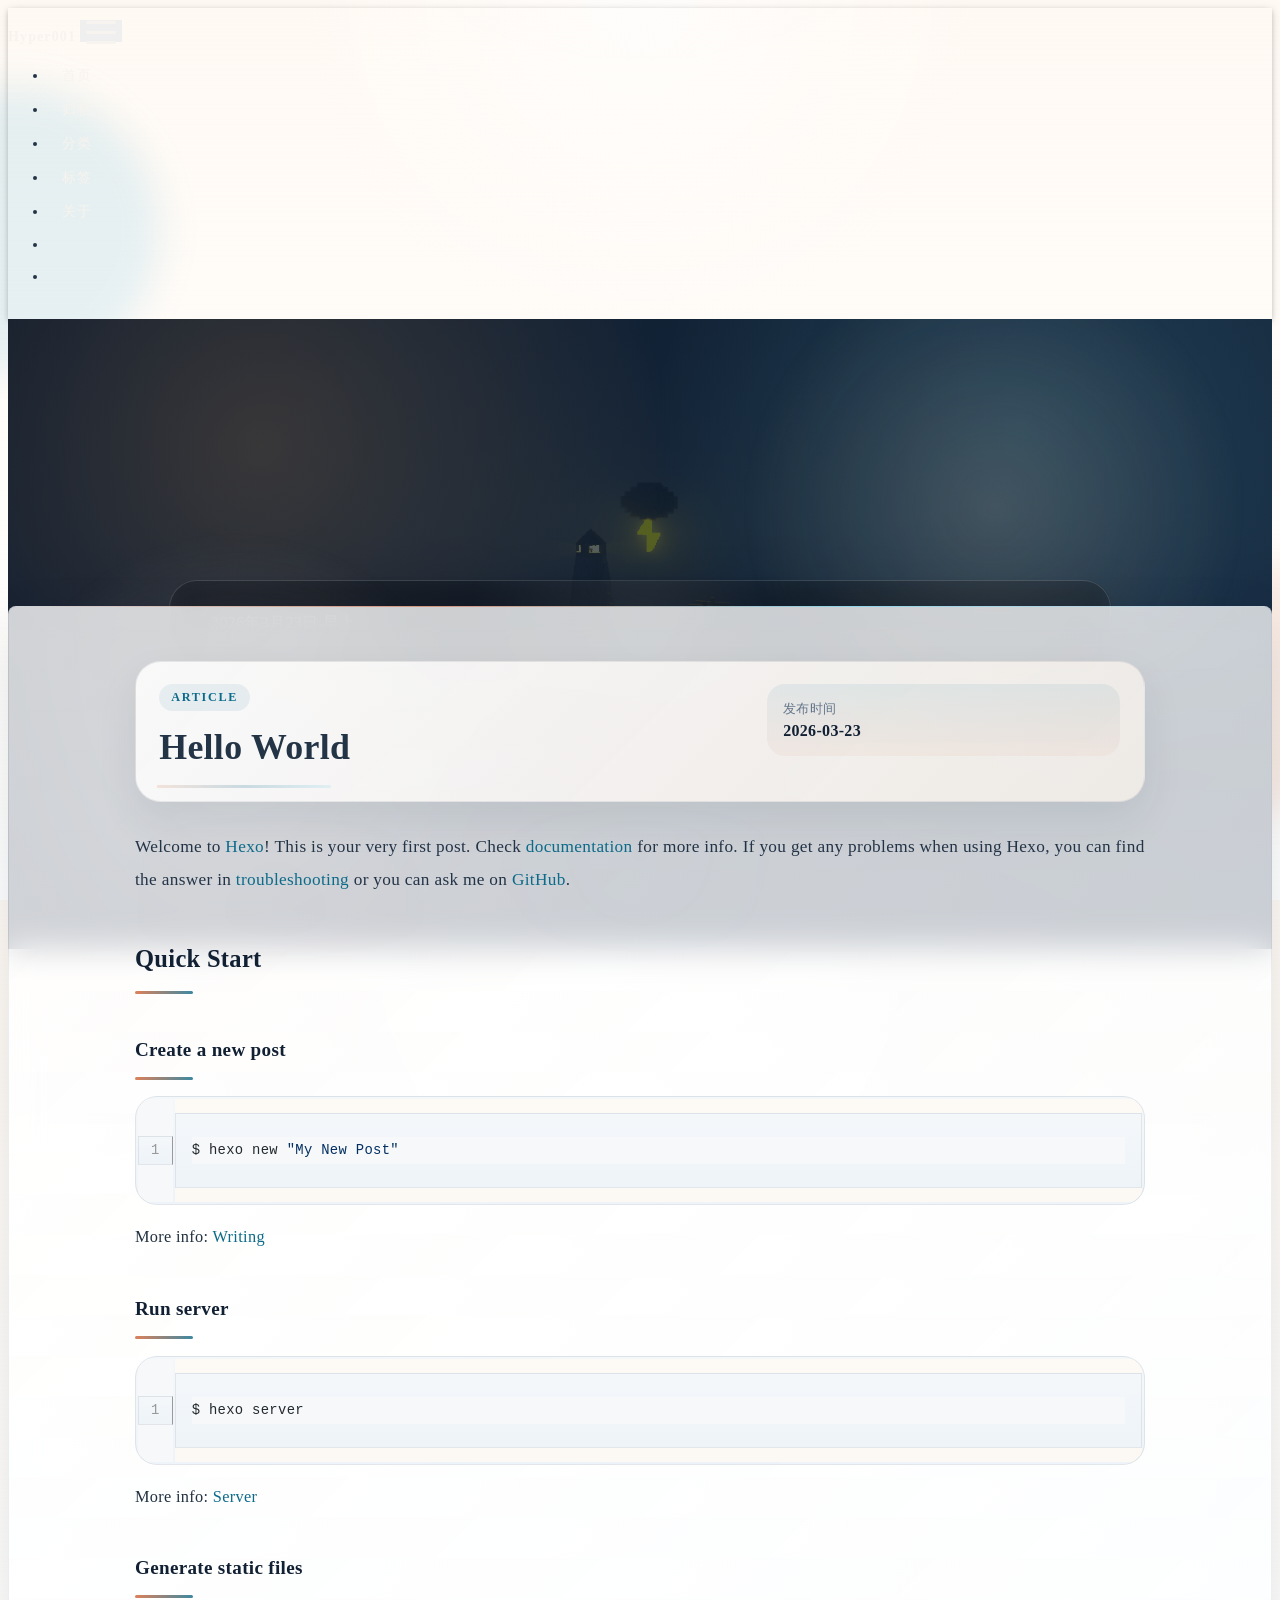
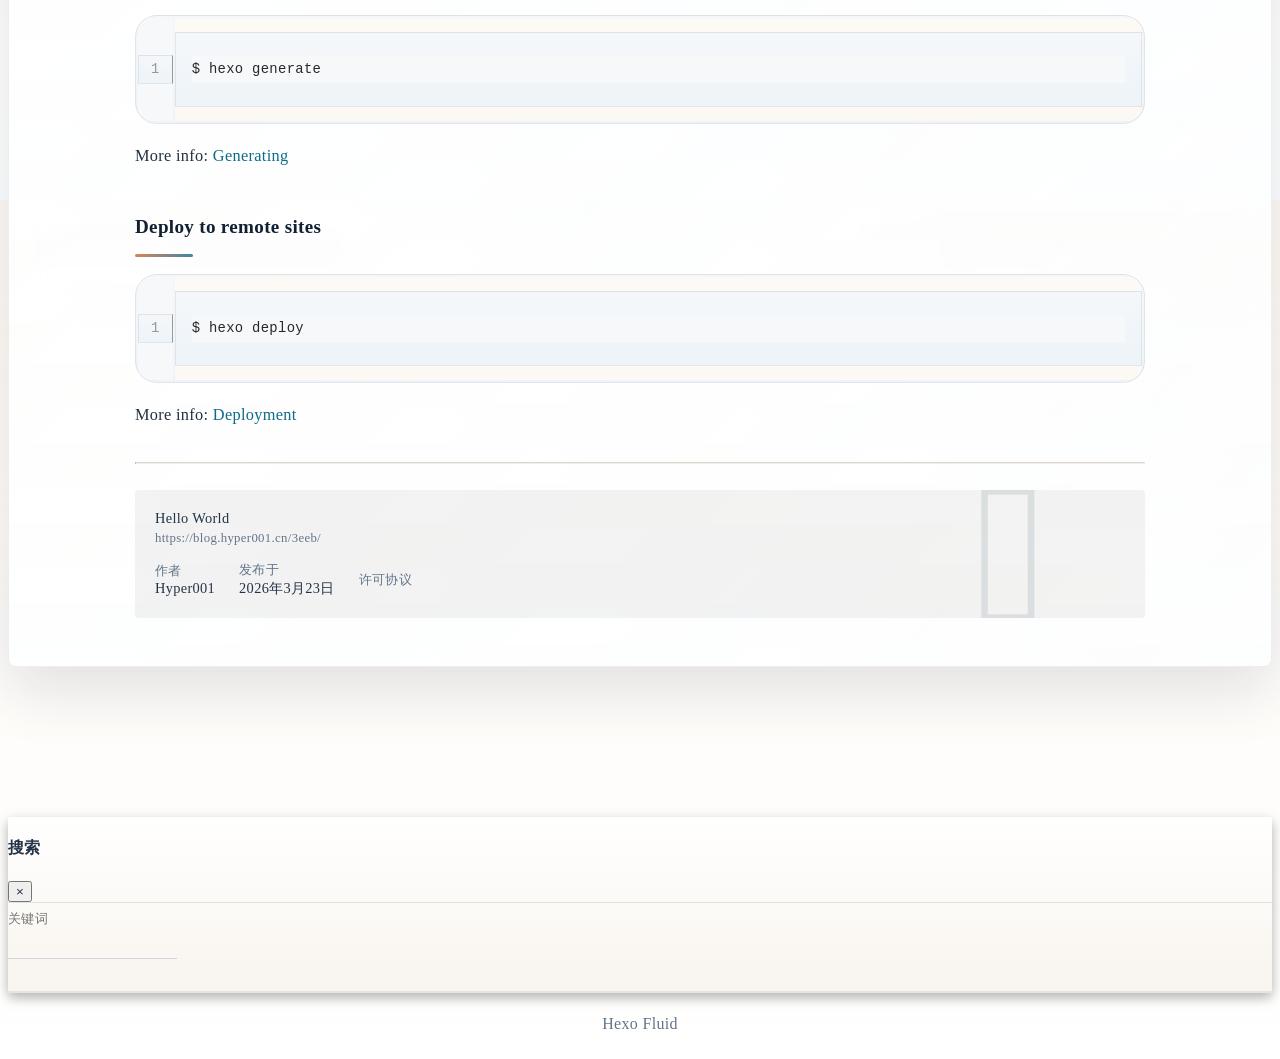
==== 3eeb/index.html @ f802064d "Site updated: 2026-03-24 07:11:58" ====
<!DOCTYPE html>
<html lang="zh-CN" data-default-color-scheme=auto>



<head>
  <meta charset="UTF-8">

  <link rel="apple-touch-icon" sizes="76x76" href="/img/fluid.png">
  <link rel="icon" href="/img/fluid.png">
  

  <meta name="viewport" content="width=device-width, initial-scale=1.0, maximum-scale=5.0, shrink-to-fit=no">
  <meta http-equiv="x-ua-compatible" content="ie=edge">
  
  <meta name="theme-color" content="#15283d">
  <meta name="author" content="Hyper001">
  <meta name="keywords" content="">
  
    <meta name="description" content="Welcome to Hexo! This is your very first post. Check documentation for more info. If you get any problems when using Hexo, you can find the answer in troubleshooting or you can ask me on GitHub. Quick">
<meta property="og:type" content="article">
<meta property="og:title" content="Hello World">
<meta property="og:url" content="https://blog.hyper001.cn/3eeb/index.html">
<meta property="og:site_name" content="Hyper001 Blog">
<meta property="og:description" content="Welcome to Hexo! This is your very first post. Check documentation for more info. If you get any problems when using Hexo, you can find the answer in troubleshooting or you can ask me on GitHub. Quick">
<meta property="og:locale" content="zh_CN">
<meta property="article:published_time" content="2026-03-22T23:47:34.765Z">
<meta property="article:modified_time" content="2026-03-23T23:06:46.215Z">
<meta property="article:author" content="Hyper001">
<meta name="twitter:card" content="summary_large_image">
  
  
  
  <title>Hello World - Hyper001 Blog</title>

  <link  rel="stylesheet" href="https://lib.baomitu.com/twitter-bootstrap/4.6.1/css/bootstrap.min.css" />



  <link  rel="stylesheet" href="https://lib.baomitu.com/github-markdown-css/4.0.0/github-markdown.min.css" />

  <link  rel="stylesheet" href="https://lib.baomitu.com/hint.css/2.7.0/hint.min.css" />

  <link  rel="stylesheet" href="https://lib.baomitu.com/fancybox/3.5.7/jquery.fancybox.min.css" />



<!-- 主题依赖的图标库，不要自行修改 -->
<!-- Do not modify the link that theme dependent icons -->

<link rel="stylesheet" href="//at.alicdn.com/t/c/font_1749284_5i9bdhy70f8.css">



<link rel="stylesheet" href="//at.alicdn.com/t/c/font_1736178_k526ubmyhba.css">


<link  rel="stylesheet" href="/css/main.css" />


  <link id="highlight-css" rel="stylesheet" href="/css/highlight.css" />
  
    <link id="highlight-css-dark" rel="stylesheet" href="/css/highlight-dark.css" />
  



  
<link rel="stylesheet" href="/css/custom.css">



  <script id="fluid-configs">
    var Fluid = window.Fluid || {};
    Fluid.ctx = Object.assign({}, Fluid.ctx)
    var CONFIG = {"hostname":"blog.hyper001.cn","root":"/","version":"1.9.9","typing":{"enable":true,"typeSpeed":42,"cursorChar":"|","loop":false,"scope":[]},"anchorjs":{"enable":true,"element":"h1,h2,h3,h4,h5,h6","placement":"left","visible":"hover","icon":""},"progressbar":{"enable":true,"height_px":3,"color":"#29d","options":{"showSpinner":false,"trickleSpeed":100}},"code_language":{"enable":true,"default":"TEXT"},"copy_btn":true,"image_caption":{"enable":true},"image_zoom":{"enable":true,"img_url_replace":["",""]},"toc":{"enable":true,"expand_all":true,"placement":"right","headingSelector":"h1,h2,h3,h4,h5,h6","collapseDepth":0},"lazyload":{"enable":true,"loading_img":"/img/loading.gif","onlypost":false,"offset_factor":2},"web_analytics":{"enable":false,"follow_dnt":true,"baidu":null,"google":{"measurement_id":null},"tencent":{"sid":null,"cid":null},"leancloud":{"app_id":null,"app_key":null,"server_url":null,"path":"window.location.pathname","ignore_local":false},"openkounter":{"server_url":"https://open-kounter.mintimate.cn","path":"window.location.pathname","ignore_local":false},"umami":{"src":null,"website_id":null,"domains":null,"start_time":"2024-01-01T00:00:00.000Z","token":null,"api_server":null}},"search_path":"/local-search.xml","include_content_in_search":true};

    if (CONFIG.web_analytics.follow_dnt) {
      var dntVal = navigator.doNotTrack || window.doNotTrack || navigator.msDoNotTrack;
      Fluid.ctx.dnt = dntVal && (dntVal.startsWith('1') || dntVal.startsWith('yes') || dntVal.startsWith('on'));
    }
  </script>
  <script  src="/js/utils.js" ></script>
  <script  src="/js/color-schema.js" ></script>
  


  
<meta name="generator" content="Hexo 8.1.1"></head>


<body>
  

  <header>
    

<div class="header-inner" style="height: 70vh;">
  <nav id="navbar" class="navbar fixed-top  navbar-expand-lg navbar-dark scrolling-navbar">
  <div class="container">
    <a class="navbar-brand" href="/">
      <strong>Hyper001</strong>
    </a>

    <button id="navbar-toggler-btn" class="navbar-toggler" type="button" data-toggle="collapse"
            data-target="#navbarSupportedContent"
            aria-controls="navbarSupportedContent" aria-expanded="false" aria-label="Toggle navigation">
      <div class="animated-icon"><span></span><span></span><span></span></div>
    </button>

    <!-- Collapsible content (desktop) -->
    <div class="collapse navbar-collapse" id="navbarSupportedContent">
      <ul class="navbar-nav ml-auto text-center">
        
          
          
          
          
            <li class="nav-item">
              <a class="nav-link" href="/" target="_self">
                <i class="iconfont icon-home-fill"></i>
                <span>首页</span>
              </a>
            </li>
          
        
          
          
          
          
            <li class="nav-item">
              <a class="nav-link" href="/archives/" target="_self">
                <i class="iconfont icon-archive-fill"></i>
                <span>归档</span>
              </a>
            </li>
          
        
          
          
          
          
            <li class="nav-item">
              <a class="nav-link" href="/categories/" target="_self">
                <i class="iconfont icon-category-fill"></i>
                <span>分类</span>
              </a>
            </li>
          
        
          
          
          
          
            <li class="nav-item">
              <a class="nav-link" href="/tags/" target="_self">
                <i class="iconfont icon-tags-fill"></i>
                <span>标签</span>
              </a>
            </li>
          
        
          
          
          
          
            <li class="nav-item">
              <a class="nav-link" href="/about/" target="_self">
                <i class="iconfont icon-user-fill"></i>
                <span>关于</span>
              </a>
            </li>
          
        
        
          <li class="nav-item" id="search-btn">
            <a class="nav-link" target="_self" href="javascript:;" data-toggle="modal" data-target="#modalSearch" aria-label="Search">
              <i class="iconfont icon-search"></i>
            </a>
          </li>
          
        
        
          <li class="nav-item" id="color-toggle-btn">
            <a class="nav-link" target="_self" href="javascript:;" aria-label="Color Toggle">
              <i class="iconfont icon-dark" id="color-toggle-icon"></i>
            </a>
          </li>
        
      </ul>
    </div>
  </div>
</nav>

<!-- Mobile grid menu overlay -->
<div id="mobile-grid-menu" class="d-lg-none">
  <div class="mobile-grid-menu-inner">
    <div class="container">
      <div class="row">
        
          
          
          
          
            <div class="col-4 mobile-grid-cell">
              <a href="/" target="_self">
                <div class="mobile-grid-item">
                  <i class="iconfont icon-home-fill"></i>
                  <span>首页</span>
                </div>
              </a>
            </div>
          
        
          
          
          
          
            <div class="col-4 mobile-grid-cell">
              <a href="/archives/" target="_self">
                <div class="mobile-grid-item">
                  <i class="iconfont icon-archive-fill"></i>
                  <span>归档</span>
                </div>
              </a>
            </div>
          
        
          
          
          
          
            <div class="col-4 mobile-grid-cell">
              <a href="/categories/" target="_self">
                <div class="mobile-grid-item">
                  <i class="iconfont icon-category-fill"></i>
                  <span>分类</span>
                </div>
              </a>
            </div>
          
        
          
          
          
          
            <div class="col-4 mobile-grid-cell">
              <a href="/tags/" target="_self">
                <div class="mobile-grid-item">
                  <i class="iconfont icon-tags-fill"></i>
                  <span>标签</span>
                </div>
              </a>
            </div>
          
        
          
          
          
          
            <div class="col-4 mobile-grid-cell">
              <a href="/about/" target="_self">
                <div class="mobile-grid-item">
                  <i class="iconfont icon-user-fill"></i>
                  <span>关于</span>
                </div>
              </a>
            </div>
          
        
        
          <div class="col-4 mobile-grid-cell" id="mobile-search-btn">
            <a href="javascript:;" data-toggle="modal" data-target="#modalSearch" aria-label="Search">
              <div class="mobile-grid-item">
                <i class="iconfont icon-search"></i>
                <span>搜索</span>
              </div>
            </a>
          </div>
        
        
          <div class="col-4 mobile-grid-cell" id="mobile-color-toggle-btn"
               data-label-light="开灯"
               data-label-dark="关灯">
            <a href="javascript:;" aria-label="Color Toggle">
              <div class="mobile-grid-item">
                <i class="iconfont icon-dark" id="mobile-color-toggle-icon"></i>
                <span id="mobile-color-toggle-label">关灯</span>
              </div>
            </a>
          </div>
        
      </div>
    </div>
  </div>
</div>

  

<div id="banner" class="banner" parallax=true
     style="background: url('/img/default.png') no-repeat center center; background-size: cover;">
  <div class="full-bg-img">
    <div class="mask flex-center" style="background-color: rgba(0, 0, 0, 0.3)">
      <div class="banner-text text-center fade-in-up">
        <div class="h2">
          
            <span id="subtitle" data-typed-text="Hello World"></span>
          
        </div>

        
          
  <div class="mt-3">
    
    
      <span class="post-meta">
        <i class="iconfont icon-date-fill" aria-hidden="true"></i>
        <time datetime="2026-03-23 07:47" pubdate>
          2026年3月23日 早上
        </time>
      </span>
    
  </div>

  <div class="mt-1">
    
      <span class="post-meta mr-2">
        <i class="iconfont icon-chart"></i>
        
          367 字
        
      </span>
    

    
      <span class="post-meta mr-2">
        <i class="iconfont icon-clock-fill"></i>
        
        
        
          4 分钟
        
      </span>
    

    
    
  </div>


        
      </div>

      
    </div>
  </div>
</div>



</div>

  </header>

  <main>
    
      

<div class="container-fluid nopadding-x">
  <div class="row nomargin-x">
    <div class="side-col d-none d-lg-block col-lg-2">
      

    </div>

    <div class="col-lg-8 nopadding-x-md">
      <div class="container nopadding-x-md" id="board-ctn">
        <div id="board">
          <article class="post-content mx-auto">
            <h1 id="seo-header">Hello World</h1>
            
            
            <section class="post-lead-card reveal-item">
              <div class="post-lead-copy">
                <span class="post-lead-kicker">ARTICLE</span>
                <h2 class="post-lead-title">Hello World</h2>
                
              </div>
              <div class="post-lead-meta">
                <div class="post-lead-chip">
                  <span class="post-lead-chip__label">发布时间</span>
                  <strong>2026-03-23</strong>
                </div>
                
                
              </div>
            </section>
            
            
              <div class="markdown-body">
                
                <p>Welcome to <a target="_blank" rel="noopener" href="https://hexo.io/">Hexo</a>! This is your very first post. Check <a target="_blank" rel="noopener" href="https://hexo.io/docs/">documentation</a> for more info. If you get any problems when using Hexo, you can find the answer in <a target="_blank" rel="noopener" href="https://hexo.io/docs/troubleshooting.html">troubleshooting</a> or you can ask me on <a target="_blank" rel="noopener" href="https://github.com/hexojs/hexo/issues">GitHub</a>.</p>
<h2 id="Quick-Start"><a href="#Quick-Start" class="headerlink" title="Quick Start"></a>Quick Start</h2><h3 id="Create-a-new-post"><a href="#Create-a-new-post" class="headerlink" title="Create a new post"></a>Create a new post</h3><figure class="highlight bash"><table><tr><td class="gutter"><pre><span class="line">1</span><br></pre></td><td class="code"><pre><code class="hljs bash">$ hexo new <span class="hljs-string">&quot;My New Post&quot;</span><br></code></pre></td></tr></table></figure>

<p>More info: <a target="_blank" rel="noopener" href="https://hexo.io/docs/writing.html">Writing</a></p>
<h3 id="Run-server"><a href="#Run-server" class="headerlink" title="Run server"></a>Run server</h3><figure class="highlight bash"><table><tr><td class="gutter"><pre><span class="line">1</span><br></pre></td><td class="code"><pre><code class="hljs bash">$ hexo server<br></code></pre></td></tr></table></figure>

<p>More info: <a target="_blank" rel="noopener" href="https://hexo.io/docs/server.html">Server</a></p>
<h3 id="Generate-static-files"><a href="#Generate-static-files" class="headerlink" title="Generate static files"></a>Generate static files</h3><figure class="highlight bash"><table><tr><td class="gutter"><pre><span class="line">1</span><br></pre></td><td class="code"><pre><code class="hljs bash">$ hexo generate<br></code></pre></td></tr></table></figure>

<p>More info: <a target="_blank" rel="noopener" href="https://hexo.io/docs/generating.html">Generating</a></p>
<h3 id="Deploy-to-remote-sites"><a href="#Deploy-to-remote-sites" class="headerlink" title="Deploy to remote sites"></a>Deploy to remote sites</h3><figure class="highlight bash"><table><tr><td class="gutter"><pre><span class="line">1</span><br></pre></td><td class="code"><pre><code class="hljs bash">$ hexo deploy<br></code></pre></td></tr></table></figure>

<p>More info: <a target="_blank" rel="noopener" href="https://hexo.io/docs/one-command-deployment.html">Deployment</a></p>

                
              </div>
            
            <hr/>
            <div>
              <div class="post-metas my-3">
  
  
</div>


              
  

  <div class="license-box my-3">
    <div class="license-title">
      <div>Hello World</div>
      <div>https://blog.hyper001.cn/3eeb/</div>
    </div>
    <div class="license-meta">
      
        <div class="license-meta-item">
          <div>作者</div>
          <div>Hyper001</div>
        </div>
      
      
        <div class="license-meta-item license-meta-date">
          <div>发布于</div>
          <div>2026年3月23日</div>
        </div>
      
      
      
        <div class="license-meta-item">
          <div>许可协议</div>
          <div>
            
              
              
                <a class="print-no-link" target="_blank" href="https://creativecommons.org/licenses/by/4.0/">
                  <span class="hint--top hint--rounded" aria-label="BY - 署名">
                    <i class="iconfont icon-cc-by"></i>
                  </span>
                </a>
              
            
          </div>
        </div>
      
    </div>
    <div class="license-icon iconfont"></div>
  </div>



              
                <div class="post-prevnext my-3">
                  <article class="post-prev col-6">
                    
                    
                  </article>
                  <article class="post-next col-6">
                    
                    
                  </article>
                </div>
              
            </div>

            
          </article>
        </div>
      </div>
    </div>

    <div class="side-col d-none d-lg-block col-lg-2">
      
  <aside class="sidebar" style="margin-left: -1rem">
    <div id="toc">
  <p class="toc-header">
    <i class="iconfont icon-list"></i>
    <span>目录</span>
  </p>
  <div class="toc-body" id="toc-body"></div>
</div>



  </aside>


    </div>
  </div>
</div>





  



  



  



  



  







    

    
      <a id="scroll-top-button" aria-label="TOP" href="#" role="button">
        <i class="iconfont icon-arrowup" aria-hidden="true"></i>
      </a>
    

    
      <div class="modal fade" id="modalSearch" tabindex="-1" role="dialog" aria-labelledby="ModalLabel"
     aria-hidden="true">
  <div class="modal-dialog modal-dialog-scrollable modal-lg" role="document">
    <div class="modal-content">
      <div class="modal-header text-center">
        <h4 class="modal-title w-100 font-weight-bold">搜索</h4>
        <button type="button" id="local-search-close" class="close" data-dismiss="modal" aria-label="Close">
          <span aria-hidden="true">&times;</span>
        </button>
      </div>
      <div class="modal-body mx-3">
        <div class="md-form mb-5">
          <input type="text" id="local-search-input" class="form-control validate">
          <label data-error="x" data-success="v" for="local-search-input">关键词</label>
        </div>
        <div class="list-group" id="local-search-result"></div>
      </div>
    </div>
  </div>
</div>

    

    
  </main>

  <footer>
    <div class="footer-inner">
  
    <div class="footer-content">
       <a href="https://hexo.io" target="_blank" rel="nofollow noopener"><span>Hexo</span></a> <i class="iconfont icon-love"></i> <a href="https://github.com/fluid-dev/hexo-theme-fluid" target="_blank" rel="nofollow noopener"><span>Fluid</span></a> 
    </div>
  
  
  
</div>

  </footer>

  <!-- Scripts -->
  
  <script  src="https://lib.baomitu.com/nprogress/0.2.0/nprogress.min.js" ></script>
  <link  rel="stylesheet" href="https://lib.baomitu.com/nprogress/0.2.0/nprogress.min.css" />

  <script>
    NProgress.configure({"showSpinner":false,"trickleSpeed":100})
    NProgress.start()
    window.addEventListener('load', function() {
      NProgress.done();
    })
  </script>


<script  src="https://lib.baomitu.com/jquery/3.6.4/jquery.min.js" ></script>
<script  src="https://lib.baomitu.com/twitter-bootstrap/4.6.1/js/bootstrap.min.js" ></script>
<script  src="/js/events.js" ></script>
<script  src="/js/plugins.js" ></script>


  <script  src="https://lib.baomitu.com/typed.js/2.0.12/typed.min.js" ></script>
  <script>
    (function (window, document) {
      var typing = Fluid.plugins.typing;
      var subtitle = document.getElementById('subtitle');
      if (!subtitle || !typing) {
        return;
      }
      var text = subtitle.getAttribute('data-typed-text');
      
        typing(text);
      
    })(window, document);
  </script>




  
    <script  src="/js/img-lazyload.js" ></script>
  




  
<script>
  Fluid.utils.createScript('https://lib.baomitu.com/tocbot/4.20.1/tocbot.min.js', function() {
    var toc = jQuery('#toc');
    if (toc.length === 0 || !window.tocbot) { return; }
    var boardCtn = jQuery('#board-ctn');
    var boardTop = boardCtn.offset().top;

    function isExpandAllEnabled() {
      return CONFIG.toc && CONFIG.toc.expand_all === true;
    }
    function expandAllToc() {
      if (!isExpandAllEnabled()) { return; }
      jQuery('#toc-body .tocbot-is-collapsed').removeClass('tocbot-is-collapsed');
    }
    function updateTocToggle($li, $childList) {
      var $toggle = $li.children('.toc-toggle');
      if ($toggle.length === 0) { return; }
      var collapsed = $childList.hasClass('tocbot-is-collapsed');
      $toggle
        .toggleClass('toc-toggle-collapsed', collapsed)
        .toggleClass('toc-toggle-expanded', !collapsed);
    }
    function bindTocToggle() {
      if (!isExpandAllEnabled()) { return; }
      jQuery('#toc-body .toc-list-item').each(function() {
        var $li = jQuery(this);
        var $childList = $li.children('ol');
        if ($childList.length === 0) {
          if ($li.children('.toc-toggle').length === 0) {
            $li.prepend('<span class="toc-toggle toc-toggle-placeholder" aria-hidden="true">›</span>');
          }
          return;
        }

        if ($li.children('.toc-toggle').length === 0) {
          $li.prepend('<span class="toc-toggle toc-toggle-expanded" aria-hidden="true">›</span>');
        }
        updateTocToggle($li, $childList);
      });
      jQuery('#toc-body').off('click.tocToggle').on('click.tocToggle', '.toc-toggle', function(e) {
        e.preventDefault();
        e.stopPropagation();
        var $li = jQuery(this).parent('.toc-list-item');
        var $childList = $li.children('ol');
        if ($childList.length === 0) { return; }
        $childList.toggleClass('tocbot-is-collapsed');
        updateTocToggle($li, $childList);
      });
      if (!window.__tocToggleObserver) {
        window.__tocToggleObserver = new MutationObserver(function(mutations) {
          mutations.forEach(function(mutation) {
            if (mutation.type !== 'attributes' || mutation.attributeName !== 'class') { return; }
            var $list = jQuery(mutation.target);
            var $li = $list.parent('.toc-list-item');
            if ($li.length === 0) { return; }
            updateTocToggle($li, $list);
          });
        });
        jQuery('#toc-body ol').each(function() {
          window.__tocToggleObserver.observe(this, { attributes: true });
        });
      }
    }
    var tocConfig = Object.assign({
      tocSelector     : '#toc-body',
      contentSelector : '.markdown-body',
      linkClass       : 'tocbot-link',
      activeLinkClass : 'tocbot-active-link',
      listClass       : 'tocbot-list',
      isCollapsedClass: 'tocbot-is-collapsed',
      collapsibleClass: 'tocbot-is-collapsible',
      scrollSmooth    : true,
      includeTitleTags: true,
      headingsOffset  : -boardTop,
    }, CONFIG.toc);
    if (isExpandAllEnabled()) {
      tocConfig.collapseDepth = 6;
    }
    window.tocbot.init(tocConfig);
    if (toc.find('.toc-list-item').length > 0) {
      toc.css('visibility', 'visible');
    }
    expandAllToc();
    bindTocToggle();

    Fluid.events.registerRefreshCallback(function() {
      if ('tocbot' in window) {
        tocbot.refresh();
        var toc = jQuery('#toc');
        if (toc.length === 0 || !tocbot) {
          return;
        }
        if (toc.find('.toc-list-item').length > 0) {
          toc.css('visibility', 'visible');
        }
        expandAllToc();
        bindTocToggle();
      }
    });
  });
</script>


  <script src=https://lib.baomitu.com/clipboard.js/2.0.11/clipboard.min.js></script>

  <script>Fluid.plugins.codeWidget();</script>


  
<script>
  Fluid.utils.createScript('https://lib.baomitu.com/anchor-js/5.0.0/anchor.min.js', function() {
    window.anchors.options = {
      placement: CONFIG.anchorjs.placement,
      visible  : CONFIG.anchorjs.visible
    };
    if (CONFIG.anchorjs.icon) {
      window.anchors.options.icon = CONFIG.anchorjs.icon;
    }
    var el = (CONFIG.anchorjs.element || 'h1,h2,h3,h4,h5,h6').split(',');
    var res = [];
    for (var item of el) {
      res.push('.markdown-body > ' + item.trim());
    }
    if (CONFIG.anchorjs.placement === 'left') {
      window.anchors.options.class = 'anchorjs-link-left';
    }
    window.anchors.add(res.join(', '));

    Fluid.events.registerRefreshCallback(function() {
      if ('anchors' in window) {
        anchors.removeAll();
        var el = (CONFIG.anchorjs.element || 'h1,h2,h3,h4,h5,h6').split(',');
        var res = [];
        for (var item of el) {
          res.push('.markdown-body > ' + item.trim());
        }
        if (CONFIG.anchorjs.placement === 'left') {
          anchors.options.class = 'anchorjs-link-left';
        }
        anchors.add(res.join(', '));
      }
    });
  });
</script>


  
<script>
  Fluid.utils.createScript('https://lib.baomitu.com/fancybox/3.5.7/jquery.fancybox.min.js', function() {
    Fluid.plugins.fancyBox();
  });
</script>


  <script>Fluid.plugins.imageCaption();</script>

  <script  src="/js/local-search.js" ></script>




  
<script src="/js/custom.js"></script>



<!-- 主题的启动项，将它保持在最底部 -->
<!-- the boot of the theme, keep it at the bottom -->
<script  src="/js/boot.js" ></script>


  

  <noscript>
    <div class="noscript-warning">博客在允许 JavaScript 运行的环境下浏览效果更佳</div>
  </noscript>
</body>
</html>
---- css/main.css ----
.anchorjs-link {
  text-decoration: none !important;
  transition: opacity 0.2s ease-in-out;
}
.markdown-body h1:hover > .anchorjs-link,
h2:hover > .anchorjs-link,
h3:hover > .anchorjs-link,
h4:hover > .anchorjs-link,
h5:hover > .anchorjs-link,
h6:hover > .anchorjs-link {
  opacity: 1;
}
.banner {
  height: 100%;
  position: relative;
  overflow: hidden;
  cursor: default;
}
.banner .mask {
  position: absolute;
  width: 100%;
  height: 100%;
  background-color: rgba(0,0,0,0.3);
}
.banner[parallax="true"] {
  will-change: transform;
  -webkit-transform-style: preserve-3d;
  -webkit-backface-visibility: hidden;
  transition: transform 0.05s ease-out;
}
@media (max-width: 100vh) {
  .header-inner {
    max-height: 100vw;
  }
  #board {
    margin-top: -1rem !important;
  }
}
@media (max-width: 79.99vh) {
  .scroll-down-bar {
    display: none;
  }
}
#board {
  position: relative;
  margin-top: -2rem;
  padding: 3rem 0;
  background-color: var(--board-bg-color);
  transition: background-color 0.2s ease-in-out;
  border-radius: 0.5rem;
  z-index: 3;
  -webkit-box-shadow: 0 12px 15px 0 rgba(0,0,0,0.24), 0 17px 50px 0 rgba(0,0,0,0.19);
  box-shadow: 0 12px 15px 0 rgba(0,0,0,0.24), 0 17px 50px 0 rgba(0,0,0,0.19);
}
.code-widget {
  display: inline-block;
  background-color: transparent;
  font-size: 0.75rem;
  line-height: 1;
  font-weight: bold;
  padding: 0.3rem 0.1rem 0.1rem 0.1rem;
  position: absolute;
  right: 0.45rem;
  top: 0.15rem;
  z-index: 1;
}
.code-widget-light {
  color: #999;
}
.code-widget-dark {
  color: #bababa;
}
.copy-btn {
  cursor: pointer;
  user-select: none;
  -webkit-appearance: none;
  outline: none;
}
.copy-btn > i {
  font-size: 0.75rem !important;
  font-weight: 400;
  margin-right: 0.15rem;
  opacity: 0;
  transition: opacity 0.2s ease-in-out;
}
.markdown-body pre:hover > .copy-btn > i {
  opacity: 0.9;
}
.markdown-body pre:hover > .copy-btn,
.markdown-body pre:not(:hover) > .copy-btn {
  outline: none;
}
.license-box {
  background-color: rgba(27,31,35,0.05);
  transition: background-color 0.2s ease-in-out;
  border-radius: 4px;
  font-size: 0.9rem;
  overflow: hidden;
  padding: 1.25rem;
  position: relative;
  z-index: 1;
}
.license-box .license-icon {
  position: absolute;
  top: 50%;
  left: 100%;
}
.license-box .license-icon::after {
  content: "\e8e4";
  font-size: 12.5rem;
  line-height: 1;
  opacity: 0.1;
  position: relative;
  left: -0.85em;
  bottom: 0.5em;
  z-index: -1;
}
.license-box .license-title {
  margin-bottom: 1rem;
}
.license-box .license-title div:nth-child(1) {
  line-height: 1.2;
  margin-bottom: 0.25rem;
}
.license-box .license-title div:nth-child(2) {
  color: var(--sec-text-color);
  font-size: 0.8rem;
}
.license-box .license-meta {
  align-items: center;
  display: flex;
  flex-wrap: wrap;
  justify-content: flex-start;
}
.license-box .license-meta .license-meta-item {
  align-items: center;
  justify-content: center;
  margin-right: 1.5rem;
}
.license-box .license-meta .license-meta-item div:nth-child(1) {
  color: var(--sec-text-color);
  font-size: 0.8rem;
  font-weight: normal;
}
.license-box .license-meta .license-meta-item i.iconfont {
  font-size: 1rem;
}
@media (max-width: 575px) and (min-width: 425px) {
  .license-box .license-meta .license-meta-item {
    display: flex;
    justify-content: flex-start;
    flex-wrap: wrap;
    font-size: 0.8rem;
    flex: 0 0 50%;
    max-width: 50%;
    margin-right: 0;
  }
  .license-box .license-meta .license-meta-item div:nth-child(1) {
    margin-right: 0.5rem;
  }
  .license-box .license-meta .license-meta-date {
    order: -1;
  }
}
@media (max-width: 424px) {
  .license-box::after {
    top: -65px;
  }
  .license-box .license-meta {
    flex-direction: column;
    align-items: flex-start;
  }
  .license-box .license-meta .license-meta-item {
    display: flex;
    flex-wrap: wrap;
    font-size: 0.8rem;
  }
  .license-box .license-meta .license-meta-item div:nth-child(1) {
    margin-right: 0.5rem;
  }
}
.footer-inner {
  padding: 3rem 0 1rem 0;
  text-align: center;
}
.footer-inner > div:not(:first-child) {
  margin: 0.25rem 0;
  font-size: 0.85rem;
}
.footer-inner .statistics {
  display: flex;
  flex-direction: row;
  justify-content: center;
}
.footer-inner .statistics > span {
  flex: 1;
  margin: 0 0.25rem;
}
.footer-inner .statistics > *:nth-last-child(2):first-child {
  text-align: right;
}
.footer-inner .statistics > *:nth-last-child(2):first-child ~ * {
  text-align: left;
}
.footer-inner .beian {
  display: flex;
  flex-direction: row;
  justify-content: center;
}
.footer-inner .beian > * {
  margin: 0 0.25rem;
}
.footer-inner .beian-police {
  position: relative;
  overflow: hidden;
  display: inline-flex;
  align-items: center;
  justify-content: left;
}
.footer-inner .beian-police img {
  margin-right: 3px;
  width: 1rem;
  height: 1rem;
  margin-bottom: 0.1rem;
}
@media (max-width: 424px) {
  .footer-inner .statistics {
    flex-direction: column;
  }
  .footer-inner .statistics > *:nth-last-child(2):first-child {
    text-align: center;
  }
  .footer-inner .statistics > *:nth-last-child(2):first-child ~ * {
    text-align: center;
  }
  .footer-inner .beian {
    flex-direction: column;
  }
  .footer-inner .beian .beian-police {
    justify-content: center;
  }
  .footer-inner .beian > *:nth-last-child(2):first-child {
    text-align: center;
  }
  .footer-inner .beian > *:nth-last-child(2):first-child ~ * {
    text-align: center;
  }
}
sup > a::before,
.footnote-text::before {
  display: block;
  content: "";
  margin-top: -5rem;
  height: 5rem;
  width: 1px;
  visibility: hidden;
}
sup > a::before,
.footnote-text::before {
  display: inline-block;
}
.footnote-item::before {
  display: block;
  content: "";
  margin-top: -5rem;
  height: 5rem;
  width: 1px;
  visibility: hidden;
}
.footnote-list ol {
  list-style-type: none;
  counter-reset: sectioncounter;
  padding-left: 0.5rem;
  font-size: 0.95rem;
}
.footnote-list ol li:before {
  font-family: "Helvetica Neue", monospace, "Monaco";
  content: "[" counter(sectioncounter) "]";
  counter-increment: sectioncounter;
}
.footnote-list ol li+li {
  margin-top: 0.5rem;
}
.footnote-text {
  padding-left: 0.5em;
}
.navbar {
  background-color: transparent;
  font-size: 0.875rem;
  box-shadow: 0 2px 5px 0 rgba(0,0,0,0.16), 0 2px 10px 0 rgba(0,0,0,0.12);
  -webkit-box-shadow: 0 2px 5px 0 rgba(0,0,0,0.16), 0 2px 10px 0 rgba(0,0,0,0.12);
}
.navbar .navbar-brand {
  color: var(--navbar-text-color);
}
.navbar .navbar-toggler .animated-icon span {
  background-color: var(--navbar-text-color);
}
.navbar .nav-item .nav-link {
  display: block;
  color: var(--navbar-text-color);
  transition: color 0.2s ease-in-out, background-color 0.2s ease-in-out;
}
.navbar .nav-item .nav-link:hover {
  color: var(--link-hover-color);
}
.navbar .nav-item .nav-link:focus {
  color: var(--navbar-text-color);
}
.navbar .nav-item .nav-link i {
  font-size: 0.875rem;
  line-height: inherit;
}
.navbar .nav-item .nav-link i:only-child {
  margin: 0 0.2rem;
}
.navbar .navbar-toggler {
  border-width: 0;
  outline: 0;
}
.navbar.scrolling-navbar {
  will-change: background, padding;
  -webkit-transition: background 0.5s ease-in-out, padding 0.5s ease-in-out;
  transition: background 0.5s ease-in-out, padding 0.5s ease-in-out;
}
@media (min-width: 600px) {
  .navbar.scrolling-navbar {
    padding-top: 12px;
    padding-bottom: 12px;
  }
  .navbar.scrolling-navbar .navbar-nav > li {
    -webkit-transition-duration: 1s;
    transition-duration: 1s;
  }
}
.navbar.scrolling-navbar.top-nav-collapse {
  padding-top: 5px;
  padding-bottom: 5px;
}
.navbar .dropdown-menu {
  font-size: 0.875rem;
  color: var(--navbar-text-color);
  background-color: rgba(0,0,0,0.3);
  border: none;
  min-width: 8rem;
  -webkit-transition: background 0.5s ease-in-out, padding 0.5s ease-in-out;
  transition: background 0.5s ease-in-out, padding 0.5s ease-in-out;
}
@media (max-width: 991.98px) {
  .navbar .dropdown-menu {
    text-align: center;
  }
}
.navbar .dropdown-item {
  color: var(--navbar-text-color);
}
.navbar .dropdown-item:hover,
.navbar .dropdown-item:focus {
  color: var(--link-hover-color);
  background-color: rgba(0,0,0,0.1);
}
@media (min-width: 992px) {
  .navbar .dropdown:hover > .dropdown-menu {
    display: block;
  }
  .navbar .dropdown > .dropdown-toggle:active {
    pointer-events: none;
  }
  .navbar .dropdown-menu {
    top: 95%;
  }
}
.navbar .animated-icon {
  width: 30px;
  height: 20px;
  position: relative;
  margin: 0;
  -webkit-transform: rotate(0deg);
  -moz-transform: rotate(0deg);
  -o-transform: rotate(0deg);
  transform: rotate(0deg);
  -webkit-transition: 0.5s ease-in-out;
  -moz-transition: 0.5s ease-in-out;
  -o-transition: 0.5s ease-in-out;
  transition: 0.5s ease-in-out;
  cursor: pointer;
}
.navbar .animated-icon span {
  display: block;
  position: absolute;
  height: 3px;
  width: 100%;
  border-radius: 9px;
  opacity: 1;
  left: 0;
  -webkit-transform: rotate(0deg);
  -moz-transform: rotate(0deg);
  -o-transform: rotate(0deg);
  transform: rotate(0deg);
  -webkit-transition: 0.25s ease-in-out;
  -moz-transition: 0.25s ease-in-out;
  -o-transition: 0.25s ease-in-out;
  transition: 0.25s ease-in-out;
  background: #fff;
}
.navbar .animated-icon span:nth-child(1) {
  top: 0;
}
.navbar .animated-icon span:nth-child(2) {
  top: 10px;
}
.navbar .animated-icon span:nth-child(3) {
  top: 20px;
}
.navbar .animated-icon.open span:nth-child(1) {
  top: 11px;
  -webkit-transform: rotate(135deg);
  -moz-transform: rotate(135deg);
  -o-transform: rotate(135deg);
  transform: rotate(135deg);
}
.navbar .animated-icon.open span:nth-child(2) {
  opacity: 0;
  left: -60px;
}
.navbar .animated-icon.open span:nth-child(3) {
  top: 11px;
  -webkit-transform: rotate(-135deg);
  -moz-transform: rotate(-135deg);
  -o-transform: rotate(-135deg);
  transform: rotate(-135deg);
}
@supports (-webkit-backdrop-filter: blur(14px)) or (backdrop-filter: blur(14px)) {
  .navbar .dropdown-collapse,
  .top-nav-collapse,
  .navbar-col-show {
    background: rgba(21,40,61,0.68);
    -webkit-backdrop-filter: blur(14px);
    backdrop-filter: blur(14px);
  }
}
@supports not ((-webkit-backdrop-filter: blur(14px)) or (backdrop-filter: blur(14px))) {
  .navbar .dropdown-collapse,
  .top-nav-collapse,
  .navbar-col-show {
    background: #15283d;
  }
}
@media (max-width: 767px) {
  .navbar {
    font-size: 1rem;
    line-height: 2.5rem;
  }
}
.banner-text {
  color: var(--subtitle-color);
  max-width: calc(960px - 6rem);
  width: 80%;
  overflow-wrap: break-word;
}
.banner-text .typed-cursor {
  margin: 0 0.2rem;
}
@media (max-width: 767px) {
  #subtitle,
  .typed-cursor {
    font-size: 1.5rem;
  }
}
@media (max-width: 575px) {
  .banner-text {
    font-size: 0.9rem;
  }
  #subtitle,
  .typed-cursor {
    font-size: 1.35rem;
  }
}
#mobile-grid-menu {
  display: block;
  position: fixed;
  top: 0;
  left: 0;
  right: 0;
  bottom: 0;
  z-index: 1029;
  overflow-y: auto;
  -webkit-overflow-scrolling: touch;
  pointer-events: none;
  opacity: 0;
  transform: translateY(-12px);
  transition: opacity 0.18s ease, transform 0.18s ease;
  will-change: opacity, transform;
/* 若浏览器支持 backdrop-filter，则启用毛玻璃 */
/* 若浏览器器不支持，则使用透明 */
}
@supports (-webkit-backdrop-filter: blur(14px)) or (backdrop-filter: blur(14px)) {
  #mobile-grid-menu {
    background: rgba(21,40,61,0.68);
    -webkit-backdrop-filter: blur(14px);
    backdrop-filter: blur(14px);
  }
}
@supports not ((-webkit-backdrop-filter: blur(14px)) or (backdrop-filter: blur(14px))) {
  #mobile-grid-menu {
    background: #15283d;
  }
}
#mobile-grid-menu.show {
  pointer-events: auto;
  opacity: 1;
  transform: translateY(0);
}
#mobile-grid-menu.show .mobile-grid-cell,
#mobile-grid-menu.show .mobile-grid-group-header {
  animation: mobile-grid-cell-in 0.18s ease both;
}
#mobile-grid-menu .mobile-grid-menu-inner {
  padding-top: 70px;
  padding-bottom: 2rem;
}
#mobile-grid-menu .mobile-grid-group-header {
  color: var(--navbar-text-color);
  font-size: 0.8rem;
  opacity: 0.6;
  text-transform: uppercase;
  letter-spacing: 0.05em;
  padding: 1rem 15px 0.4rem;
  border-top: 1px solid rgba(255,255,255,0.1);
  margin-top: 0.5rem;
}
#mobile-grid-menu .mobile-grid-group-header:first-child {
  border-top: none;
  margin-top: 0;
}
#mobile-grid-menu .mobile-grid-group-header i {
  margin-right: 0.3rem;
  font-size: 0.8rem;
}
#mobile-grid-menu .mobile-grid-cell {
  padding: 0.5rem;
}
#mobile-grid-menu .mobile-grid-item {
  display: flex;
  flex-direction: column;
  align-items: center;
  justify-content: center;
  padding: 1rem 0.5rem;
  border-radius: 12px;
  background-color: rgba(255,255,255,0.08);
  transition: background-color 0.2s ease-in-out, transform 0.15s ease-in-out;
  cursor: pointer;
  min-height: 80px;
}
#mobile-grid-menu .mobile-grid-item:hover,
#mobile-grid-menu .mobile-grid-item:active {
  background-color: rgba(255,255,255,0.18);
  transform: scale(0.96);
}
#mobile-grid-menu .mobile-grid-item i {
  font-size: 1.6rem;
  color: var(--navbar-text-color);
  margin-bottom: 0.4rem;
  line-height: 1;
}
#mobile-grid-menu .mobile-grid-item span {
  font-size: 0.78rem;
  color: var(--navbar-text-color);
  text-align: center;
  line-height: 1.2;
  word-break: break-word;
}
#mobile-grid-menu a {
  text-decoration: none;
  color: var(--navbar-text-color);
}
#mobile-grid-menu a:hover {
  color: var(--navbar-text-color);
}
@media (max-width: 991.98px) {
  #navbarSupportedContent {
    display: none !important;
  }
}
.modal-dialog .modal-content {
  background-color: var(--board-bg-color);
  border: 0;
  border-radius: 0.125rem;
  -webkit-box-shadow: 0 5px 11px 0 rgba(0,0,0,0.18), 0 4px 15px 0 rgba(0,0,0,0.15);
  box-shadow: 0 5px 11px 0 rgba(0,0,0,0.18), 0 4px 15px 0 rgba(0,0,0,0.15);
}
.modal-dialog .modal-content .modal-header {
  border-bottom-color: var(--line-color);
  transition: border-bottom-color 0.2s ease-in-out;
}
.close {
  color: var(--text-color);
}
.close:hover {
  color: var(--link-hover-color);
}
.close:focus {
  outline: 0;
}
.modal-dialog .modal-content .modal-header {
  border-top-left-radius: 0.125rem;
  border-top-right-radius: 0.125rem;
  border-bottom: 1px solid #dee2e6;
}
.md-form {
  position: relative;
  margin-top: 1.5rem;
  margin-bottom: 1.5rem;
}
.md-form input[type] {
  -webkit-box-sizing: content-box;
  box-sizing: content-box;
  background-color: transparent;
  border: none;
  border-bottom: 1px solid #ced4da;
  border-radius: 0;
  outline: none;
  -webkit-box-shadow: none;
  box-shadow: none;
  transition: border-color 0.15s ease-in-out, box-shadow 0.15s ease-in-out, -webkit-box-shadow 0.15s ease-in-out;
}
.md-form input[type]:focus:not([readonly]) {
  border-bottom: 1px solid #4285f4;
  -webkit-box-shadow: 0 1px 0 0 #4285f4;
  box-shadow: 0 1px 0 0 #4285f4;
}
.md-form input[type]:focus:not([readonly]) + label {
  color: #4285f4;
}
.md-form input[type].valid,
.md-form input[type]:focus.valid {
  border-bottom: 1px solid #00c851;
  -webkit-box-shadow: 0 1px 0 0 #00c851;
  box-shadow: 0 1px 0 0 #00c851;
}
.md-form input[type].valid + label,
.md-form input[type]:focus.valid + label {
  color: #00c851;
}
.md-form input[type].invalid,
.md-form input[type]:focus.invalid {
  border-bottom: 1px solid #f44336;
  -webkit-box-shadow: 0 1px 0 0 #f44336;
  box-shadow: 0 1px 0 0 #f44336;
}
.md-form input[type].invalid + label,
.md-form input[type]:focus.invalid + label {
  color: #f44336;
}
.md-form input[type].validate {
  margin-bottom: 2.5rem;
}
.md-form input[type].form-control {
  height: auto;
  padding: 0.6rem 0 0.4rem 0;
  margin: 0 0 0.5rem 0;
  color: var(--text-color);
  background-color: transparent;
  border-radius: 0;
}
.md-form label {
  font-size: 0.8rem;
  position: absolute;
  top: -1rem;
  left: 0;
  color: #757575;
  cursor: text;
  transition: color 0.2s ease-out;
}
.modal-open[style] {
  padding-right: 0 !important;
  overflow: auto;
}
.modal-open[style] #navbar[style] {
  padding-right: 1rem !important;
}
#nprogress .bar {
  height: 3px !important;
  background-color: #29d !important;
}
#nprogress .peg {
  box-shadow: 0 0 14px #29d, 0 0 8px #29d !important;
}
@media (max-width: 575px) {
  #nprogress .bar {
    display: none;
  }
}
.noscript-warning {
  background-color: #f55;
  color: #fff;
  font-family: sans-serif;
  font-size: 1rem;
  font-weight: bold;
  position: fixed;
  left: 0;
  bottom: 0;
  text-align: center;
  width: 100%;
  z-index: 99;
}
.pagination {
  margin-top: 3rem;
  justify-content: center;
}
.pagination .space {
  align-self: flex-end;
}
.pagination .page-number,
.pagination .current,
.pagination .extend {
  outline: 0;
  border: 0;
  background-color: transparent;
  font-size: 0.9rem;
  padding: 0.5rem 0.75rem;
  line-height: 1.25;
  border-radius: 0.125rem;
}
.pagination .page-number {
  margin: 0 0.05rem;
}
.pagination .page-number:hover,
.pagination .current {
  transition: background-color 0.2s ease-in-out;
  background-color: var(--link-hover-bg-color);
}
.qr-trigger {
  cursor: pointer;
  position: relative;
}
.qr-trigger:hover .qr-img {
  display: block;
  transition: all 0.3s;
}
.qr-img {
  max-width: 12rem;
  position: absolute;
  right: -5.25rem;
  z-index: 99;
  display: none;
  border-radius: 0.2rem;
  background-color: transparent;
  box-shadow: 0 0 20px -5px rgba(158,158,158,0.2);
}
.scroll-down-bar {
  position: absolute;
  width: 100%;
  height: 6rem;
  text-align: center;
  cursor: pointer;
  bottom: 0;
}
.scroll-down-bar i.iconfont {
  font-size: 2rem;
  font-weight: bold;
  display: inline-block;
  position: relative;
  padding-top: 2rem;
  color: var(--subtitle-color);
  transform: translateZ(0);
  animation: scroll-down 1.5s infinite;
}
#scroll-top-button {
  position: fixed;
  z-index: 99;
  background: var(--board-bg-color);
  transition: background-color 0.2s ease-in-out, bottom 0.3s ease;
  border-radius: 4px;
  min-width: 40px;
  min-height: 40px;
  bottom: -60px;
  outline: none;
  display: flex;
  display: -webkit-flex;
  align-items: center;
  box-shadow: 0 2px 5px 0 rgba(0,0,0,0.16), 0 2px 10px 0 rgba(0,0,0,0.12);
}
#scroll-top-button i {
  font-size: 32px;
  margin: auto;
  color: var(--sec-text-color);
}
#scroll-top-button:hover i,
#scroll-top-button:active i {
  animation-name: scroll-top;
  animation-duration: 1s;
  animation-delay: 0.1s;
  animation-timing-function: ease-in-out;
  animation-iteration-count: infinite;
  animation-fill-mode: forwards;
  animation-direction: alternate;
}
#local-search-result .search-list-title {
  border-left: 3px solid #0d47a1;
}
#local-search-result .search-list-content {
  padding: 0 1.25rem;
}
#local-search-result .search-word {
  color: #ff4500;
}
#toc {
  visibility: hidden;
}
.toc-header {
  margin-bottom: 0.5rem;
  font-weight: bold;
  line-height: 1.2;
}
.toc-header,
.toc-header > i {
  font-size: 1.25rem;
}
.toc-body {
  max-height: 75vh;
  overflow-y: auto;
  overflow: -moz-scrollbars-none;
  -ms-overflow-style: none;
}
.toc-body ol {
  list-style: none;
  padding-inline-start: 1rem;
}
.toc-body::-webkit-scrollbar {
  display: none;
}
.tocbot-list {
  position: relative;
}
.tocbot-list ol {
  list-style: none;
  padding-left: 1rem;
}
.tocbot-list a {
  font-size: 0.95rem;
}
.tocbot-list ol a {
  font-size: 0.85rem;
}
.tocbot-link {
  color: var(--text-color);
}
.toc-toggle {
  display: inline-block;
  width: 0.7rem;
  text-align: center;
  margin-right: 0.15rem;
  cursor: pointer;
  user-select: none;
  color: var(--text-color);
  font-size: 0.9rem;
  line-height: 1;
  transition: transform 0.2s ease-in-out;
}
.toc-toggle.toc-toggle-collapsed {
  transform: rotate(0deg);
}
.toc-toggle.toc-toggle-expanded {
  transform: rotate(90deg);
}
.toc-toggle.toc-toggle-placeholder {
  visibility: hidden;
  pointer-events: none;
  cursor: default;
  transform: none;
}
.tocbot-active-link {
  font-weight: bold;
  color: var(--link-hover-color);
}
.tocbot-is-collapsed {
  max-height: 0;
}
.tocbot-is-collapsible {
  overflow: hidden;
  transition: all 0.3s ease-in-out;
}
.toc-list-item {
  padding: 0.1rem 0;
  display: -webkit-box;
  -webkit-box-orient: vertical;
  -webkit-line-clamp: 2;
  overflow: hidden;
  text-overflow: ellipsis;
}
.toc-list-item.is-active-li::before {
  height: 1rem;
  margin: 0.25rem 0;
  visibility: visible;
}
.toc-list-item::before {
  width: 0.15rem;
  height: 0.2rem;
  position: absolute;
  left: 0.25rem;
  content: "";
  border-radius: 2px;
  margin: 0.65rem 0;
  background: var(--link-hover-color);
  visibility: hidden;
  transition: height 0.1s ease-in-out, margin 0.1s ease-in-out, visibility 0.1s ease-in-out;
}
.sidebar {
  position: -webkit-sticky;
  position: sticky;
  top: 2rem;
  padding: 3rem 0;
}
html {
  font-size: 16px;
  letter-spacing: 0.02em;
}
html,
body {
  height: 100%;
  font-family: var(--font-family-sans-serif);
  overflow-wrap: break-word;
}
body {
  transition: color 0.2s ease-in-out, background-color 0.2s ease-in-out;
  background-color: var(--body-bg-color);
  color: var(--text-color);
  -webkit-font-smoothing: antialiased;
  -moz-osx-font-smoothing: grayscale;
}
body a {
  color: var(--text-color);
  text-decoration: none;
  cursor: pointer;
  transition: color 0.2s ease-in-out, background-color 0.2s ease-in-out;
}
body a:hover {
  color: var(--link-hover-color);
  text-decoration: none;
  transition: color 0.2s ease-in-out, background-color 0.2s ease-in-out;
}
code {
  color: inherit;
}
table {
  font-size: inherit;
  color: var(--post-text-color);
}
img[lazyload] {
  object-fit: cover;
}
*[align="left"] {
  text-align: left;
}
*[align="center"] {
  text-align: center;
}
*[align="right"] {
  text-align: right;
}
::-webkit-scrollbar {
  width: 6px;
  height: 6px;
}
::-webkit-scrollbar-thumb {
  background-color: var(--scrollbar-color);
  border-radius: 6px;
}
::-webkit-scrollbar-thumb:hover {
  background-color: var(--scrollbar-hover-color);
}
::-webkit-scrollbar-corner {
  background-color: transparent;
}
label {
  margin-bottom: 0;
}
i.iconfont {
  font-size: 1em;
  line-height: 1;
}
body.mobile-menu-open {
  overflow: hidden;
}
:root {
  --color-mode: "light";
  --body-bg-color: #f4efe8;
  --board-bg-color: rgba(255, 250, 245, 0.82);
  --text-color: #243447;
  --sec-text-color: #63758a;
  --post-text-color: #223140;
  --post-heading-color: #112033;
  --post-link-color: #0d6b8a;
  --link-hover-color: #d66b3d;
  --link-hover-bg-color: rgba(214, 107, 61, 0.08);
  --line-color: #dfd5ca;
  --navbar-bg-color: #15283d;
  --navbar-text-color: #f7f3ee;
  --subtitle-color: #fef7ef;
  --scrollbar-color: #c4c6c9;
  --scrollbar-hover-color: #a6a6a6;
  --button-bg-color: transparent;
  --button-hover-bg-color: rgba(13, 107, 138, 0.08);
  --highlight-bg-color: #f6f8fa;
  --inlinecode-bg-color: rgba(175,184,193,0.2);
  --fold-title-color: #243447;
  --fold-border-color: #dfd5ca;
}
@media (prefers-color-scheme: dark) {
  :root {
    --color-mode: "dark";
  }
  :root:not([data-user-color-scheme]) {
    --body-bg-color: #121722;
    --board-bg-color: rgba(20, 27, 39, 0.9);
    --text-color: #d7deea;
    --sec-text-color: #95a3b8;
    --post-text-color: #dbe4ef;
    --post-heading-color: #f4f7fb;
    --post-link-color: #7fd0ef;
    --link-hover-color: #30a9de;
    --link-hover-bg-color: rgba(127, 208, 239, 0.12);
    --line-color: #314153;
    --navbar-bg-color: #0f1b2b;
    --navbar-text-color: #e8edf5;
    --subtitle-color: #edf2f7;
    --scrollbar-color: #687582;
    --scrollbar-hover-color: #9da8b3;
    --button-bg-color: transparent;
    --button-hover-bg-color: rgba(127, 208, 239, 0.12);
    --highlight-bg-color: #303030;
    --inlinecode-bg-color: rgba(99,110,123,0.4);
    --fold-title-color: #d7deea;
    --fold-border-color: #314153;
  }
  :root:not([data-user-color-scheme]) img {
    -webkit-filter: brightness(0.9);
    filter: brightness(0.9);
    transition: filter 0.2s ease-in-out;
  }
  @supports (-webkit-backdrop-filter: blur(14px)) or (backdrop-filter: blur(14px)) {
    :root:not([data-user-color-scheme]) .navbar .dropdown-collapse,
    :root:not([data-user-color-scheme]) .top-nav-collapse,
    :root:not([data-user-color-scheme]) .navbar-col-show {
      background: rgba(15,27,43,0.68);
      -webkit-backdrop-filter: blur(14px);
      backdrop-filter: blur(14px);
    }
  }
  @supports not ((-webkit-backdrop-filter: blur(14px)) or (backdrop-filter: blur(14px))) {
    :root:not([data-user-color-scheme]) .navbar .dropdown-collapse,
    :root:not([data-user-color-scheme]) .top-nav-collapse,
    :root:not([data-user-color-scheme]) .navbar-col-show {
      background: #0f1b2b;
    }
  }
  :root:not([data-user-color-scheme]) .license-box {
    background-color: rgba(62,75,94,0.35);
    transition: background-color 0.2s ease-in-out;
  }
  :root:not([data-user-color-scheme]) .gt-comment-admin .gt-comment-content {
    background-color: transparent;
    transition: background-color 0.2s ease-in-out;
  }
}
@media not print {
  [data-user-color-scheme="dark"] {
    --body-bg-color: #121722;
    --board-bg-color: rgba(20, 27, 39, 0.9);
    --text-color: #d7deea;
    --sec-text-color: #95a3b8;
    --post-text-color: #dbe4ef;
    --post-heading-color: #f4f7fb;
    --post-link-color: #7fd0ef;
    --link-hover-color: #30a9de;
    --link-hover-bg-color: rgba(127, 208, 239, 0.12);
    --line-color: #314153;
    --navbar-bg-color: #0f1b2b;
    --navbar-text-color: #e8edf5;
    --subtitle-color: #edf2f7;
    --scrollbar-color: #687582;
    --scrollbar-hover-color: #9da8b3;
    --button-bg-color: transparent;
    --button-hover-bg-color: rgba(127, 208, 239, 0.12);
    --highlight-bg-color: #303030;
    --inlinecode-bg-color: rgba(99,110,123,0.4);
    --fold-title-color: #d7deea;
    --fold-border-color: #314153;
  }
  [data-user-color-scheme="dark"] img {
    -webkit-filter: brightness(0.9);
    filter: brightness(0.9);
    transition: filter 0.2s ease-in-out;
  }
  @supports (-webkit-backdrop-filter: blur(14px)) or (backdrop-filter: blur(14px)) {
    [data-user-color-scheme="dark"] .navbar .dropdown-collapse,
    [data-user-color-scheme="dark"] .top-nav-collapse,
    [data-user-color-scheme="dark"] .navbar-col-show {
      background: rgba(15,27,43,0.68);
      -webkit-backdrop-filter: blur(14px);
      backdrop-filter: blur(14px);
    }
  }
  @supports not ((-webkit-backdrop-filter: blur(14px)) or (backdrop-filter: blur(14px))) {
    [data-user-color-scheme="dark"] .navbar .dropdown-collapse,
    [data-user-color-scheme="dark"] .top-nav-collapse,
    [data-user-color-scheme="dark"] .navbar-col-show {
      background: #0f1b2b;
    }
  }
  [data-user-color-scheme="dark"] .license-box {
    background-color: rgba(62,75,94,0.35);
    transition: background-color 0.2s ease-in-out;
  }
  [data-user-color-scheme="dark"] .gt-comment-admin .gt-comment-content {
    background-color: transparent;
    transition: background-color 0.2s ease-in-out;
  }
}
@media print {
  :root {
    --color-mode: "light";
  }
}
.fade-in-up {
  -webkit-animation-name: fade-in-up;
  animation-name: fade-in-up;
}
.hidden-mobile {
  display: block;
}
.visible-mobile {
  display: none;
}
@media (max-width: 575px) {
  .hidden-mobile {
    display: none;
  }
  .visible-mobile {
    display: block;
  }
}
.nomargin-x {
  margin-left: 0 !important;
  margin-right: 0 !important;
}
.nopadding-x {
  padding-left: 0 !important;
  padding-right: 0 !important;
}
@media (max-width: 767px) {
  .nopadding-x-md {
    padding-left: 0 !important;
    padding-right: 0 !important;
  }
}
.flex-center {
  display: -webkit-box;
  display: -ms-flexbox;
  display: flex;
  -webkit-box-align: center;
  -ms-flex-align: center;
  align-items: center;
  -webkit-box-pack: center;
  -ms-flex-pack: center;
  justify-content: center;
  height: 100%;
}
.hover-with-bg {
  display: inline-block;
  line-height: 1;
}
.hover-with-bg:hover {
  background-color: var(--link-hover-bg-color);
  transition-duration: 0.2s;
  transition-timing-function: ease-in-out;
  border-radius: 0.2rem;
}
@-moz-keyframes fade-in-up {
  from {
    opacity: 0;
    -webkit-transform: translate3d(0, 100%, 0);
    transform: translate3d(0, 100%, 0);
  }
  to {
    opacity: 1;
    -webkit-transform: translate3d(0, 0, 0);
    transform: translate3d(0, 0, 0);
  }
}
@-webkit-keyframes fade-in-up {
  from {
    opacity: 0;
    -webkit-transform: translate3d(0, 100%, 0);
    transform: translate3d(0, 100%, 0);
  }
  to {
    opacity: 1;
    -webkit-transform: translate3d(0, 0, 0);
    transform: translate3d(0, 0, 0);
  }
}
@-o-keyframes fade-in-up {
  from {
    opacity: 0;
    -webkit-transform: translate3d(0, 100%, 0);
    transform: translate3d(0, 100%, 0);
  }
  to {
    opacity: 1;
    -webkit-transform: translate3d(0, 0, 0);
    transform: translate3d(0, 0, 0);
  }
}
@keyframes fade-in-up {
  from {
    opacity: 0;
    -webkit-transform: translate3d(0, 100%, 0);
    transform: translate3d(0, 100%, 0);
  }
  to {
    opacity: 1;
    -webkit-transform: translate3d(0, 0, 0);
    transform: translate3d(0, 0, 0);
  }
}
@-moz-keyframes scroll-down {
  0% {
    opacity: 0.8;
    top: 0;
  }
  50% {
    opacity: 0.4;
    top: -1em;
  }
  100% {
    opacity: 0.8;
    top: 0;
  }
}
@-webkit-keyframes scroll-down {
  0% {
    opacity: 0.8;
    top: 0;
  }
  50% {
    opacity: 0.4;
    top: -1em;
  }
  100% {
    opacity: 0.8;
    top: 0;
  }
}
@-o-keyframes scroll-down {
  0% {
    opacity: 0.8;
    top: 0;
  }
  50% {
    opacity: 0.4;
    top: -1em;
  }
  100% {
    opacity: 0.8;
    top: 0;
  }
}
@keyframes scroll-down {
  0% {
    opacity: 0.8;
    top: 0;
  }
  50% {
    opacity: 0.4;
    top: -1em;
  }
  100% {
    opacity: 0.8;
    top: 0;
  }
}
@-moz-keyframes scroll-top {
  0% {
    -webkit-transform: translateY(0);
    transform: translateY(0);
  }
  50% {
    -webkit-transform: translateY(-0.35rem);
    transform: translateY(-0.35rem);
  }
  100% {
    -webkit-transform: translateY(0);
    transform: translateY(0);
  }
}
@-webkit-keyframes scroll-top {
  0% {
    -webkit-transform: translateY(0);
    transform: translateY(0);
  }
  50% {
    -webkit-transform: translateY(-0.35rem);
    transform: translateY(-0.35rem);
  }
  100% {
    -webkit-transform: translateY(0);
    transform: translateY(0);
  }
}
@-o-keyframes scroll-top {
  0% {
    -webkit-transform: translateY(0);
    transform: translateY(0);
  }
  50% {
    -webkit-transform: translateY(-0.35rem);
    transform: translateY(-0.35rem);
  }
  100% {
    -webkit-transform: translateY(0);
    transform: translateY(0);
  }
}
@keyframes scroll-top {
  0% {
    -webkit-transform: translateY(0);
    transform: translateY(0);
  }
  50% {
    -webkit-transform: translateY(-0.35rem);
    transform: translateY(-0.35rem);
  }
  100% {
    -webkit-transform: translateY(0);
    transform: translateY(0);
  }
}
@-moz-keyframes mobile-grid-cell-in {
  from {
    opacity: 0;
    transform: scale(0.82) translateY(10px);
  }
  to {
    opacity: 1;
    transform: scale(1) translateY(0);
  }
}
@-webkit-keyframes mobile-grid-cell-in {
  from {
    opacity: 0;
    transform: scale(0.82) translateY(10px);
  }
  to {
    opacity: 1;
    transform: scale(1) translateY(0);
  }
}
@-o-keyframes mobile-grid-cell-in {
  from {
    opacity: 0;
    transform: scale(0.82) translateY(10px);
  }
  to {
    opacity: 1;
    transform: scale(1) translateY(0);
  }
}
@keyframes mobile-grid-cell-in {
  from {
    opacity: 0;
    transform: scale(0.82) translateY(10px);
  }
  to {
    opacity: 1;
    transform: scale(1) translateY(0);
  }
}
@media print {
  header,
  footer,
  .side-col,
  #scroll-top-button,
  .post-prevnext,
  #comments {
    display: none !important;
  }
  .markdown-body a:not([href^='#']):not([href^='javascript:']):not(.print-no-link)::after {
    content: ' (' attr(href) ')';
    font-size: 0.8rem;
    color: var(--post-text-color);
    opacity: 0.8;
  }
  .markdown-body > h1,
  .markdown-body h2 {
    border-bottom-color: transparent !important;
  }
  .markdown-body > h1,
  .markdown-body h2,
  .markdown-body h3,
  .markdown-body h4,
  .markdown-body h5,
  .markdown-body h6 {
    margin-top: 1.25em !important;
    margin-bottom: 0.25em !important;
  }
  .markdown-body [data-anchorjs-icon]::after {
    display: none;
  }
  .markdown-body figure.highlight table,
  .markdown-body figure.highlight tbody,
  .markdown-body figure.highlight tr,
  .markdown-body figure.highlight td.code,
  .markdown-body figure.highlight td.code pre {
    width: 100% !important;
    display: block !important;
  }
  .markdown-body figure.highlight pre > code {
    white-space: pre-wrap;
  }
  .markdown-body figure.highlight .gutter,
  .markdown-body figure.highlight .code-widget {
    display: none !important;
  }
  .post-metas a {
    text-decoration: none;
  }
}
@media not print {
  #seo-header {
    display: none;
  }
}
.index-card {
  margin-bottom: 2.5rem;
}
.index-img img {
  display: block;
  width: 100%;
  height: 10rem;
  object-fit: cover;
  box-shadow: 0 5px 11px 0 rgba(0,0,0,0.18), 0 4px 15px 0 rgba(0,0,0,0.15);
  border-radius: 0.25rem;
  background-color: transparent;
}
.index-info {
  display: flex;
  flex-direction: column;
  justify-content: space-between;
  padding-top: 0.5rem;
  padding-bottom: 0.5rem;
}
.index-header {
  color: var(--text-color);
  font-size: 1.5rem;
  font-weight: bold;
  line-height: 1.4;
  white-space: nowrap;
  overflow: hidden;
  text-overflow: ellipsis;
  margin-bottom: 0.25rem;
}
.index-header .index-pin {
  color: var(--text-color);
  font-size: 1.5rem;
  margin-right: 0.15rem;
}
.index-btm {
  color: var(--sec-text-color);
}
.index-btm a {
  color: var(--sec-text-color);
}
.index-excerpt {
  color: var(--sec-text-color);
  margin: 0.5rem 0;
  height: calc(1.4rem * 3);
  overflow: hidden;
  display: flex;
}
.index-excerpt > div {
  width: 100%;
  line-height: 1.4rem;
  word-break: break-word;
  display: -webkit-box;
  -webkit-box-orient: vertical;
  -webkit-line-clamp: 3;
}
.index-excerpt__noimg {
  height: auto;
  max-height: calc(1.4rem * 3);
}
@media (max-width: 767px) {
  .index-info {
    padding-top: 1.25rem;
  }
  .index-header {
    font-size: 1.25rem;
    white-space: normal;
    overflow: hidden;
    word-break: break-word;
    display: -webkit-box;
    -webkit-box-orient: vertical;
    -webkit-line-clamp: 2;
  }
  .index-header .index-pin {
    font-size: 1.25rem;
  }
  .index-excerpt {
    height: auto;
    max-height: calc(1.4rem * 3);
    margin: 0.25rem 0;
  }
}
#valine.v[data-class=v] .status-bar,
#valine.v[data-class=v] .veditor,
#valine.v[data-class=v] .vinput,
#valine.v[data-class=v] .vbtn,
#valine.v[data-class=v] p,
#valine.v[data-class=v] pre code {
  color: var(--text-color);
}
#valine.v[data-class=v] .vinput::placeholder {
  color: var(--sec-text-color);
}
#valine.v[data-class=v] .vicon {
  fill: var(--text-color);
}
.gt-container .gt-comment-content:hover {
  -webkit-box-shadow: none;
  box-shadow: none;
}
.gt-container .gt-comment-body {
  color: var(--text-color) !important;
  transition: color 0.2s ease-in-out;
}
#remark-km423lmfdslkm34-back {
  z-index: 1030;
}
#remark-km423lmfdslkm34-node {
  z-index: 1031;
}
.markdown-body .highlight pre,
.markdown-body pre {
  padding: 1.45rem 1rem;
}
.markdown-body pre code.hljs {
  padding: 0;
}
.markdown-body pre[class*="language-"] {
  padding-top: 1.45rem;
  padding-bottom: 1.45rem;
  padding-right: 1rem;
  line-height: 1.5;
  margin-bottom: 1rem;
}
.markdown-body .code-wrapper {
  position: relative;
  border-radius: 4px;
  margin-bottom: 1rem;
}
.markdown-body .hljs,
.markdown-body .highlight pre,
.markdown-body .code-wrapper pre,
.markdown-body figure.highlight td.gutter {
  transition: color 0.2s ease-in-out, background-color 0.2s ease-in-out;
  background-color: var(--highlight-bg-color);
}
pre[class*=language-].line-numbers {
  position: initial;
}
figure {
  margin: 1rem 0;
}
figure.highlight {
  position: relative;
}
figure.highlight table {
  border: 0;
  margin: 0;
  width: auto;
  border-radius: 4px;
}
figure.highlight td {
  border: 0;
  padding: 0;
}
figure.highlight tr {
  border: 0;
}
figure.highlight td.code {
  width: 100%;
}
figure.highlight td.gutter {
  display: table-cell;
  position: -webkit-sticky;
  position: sticky;
  left: 0;
  z-index: 1;
}
figure.highlight td.gutter pre {
  text-align: right;
  padding: 0 0.75rem;
  border-radius: initial;
  border-right: 1px solid #999;
}
figure.highlight td.gutter pre span.line {
  color: #999;
}
figure.highlight td.code > pre {
  border-top-left-radius: 0;
  border-bottom-left-radius: 0;
}
.markdown-body {
  font-size: 1rem;
  line-height: 1.6;
  font-family: var(--font-family-sans-serif);
  margin-bottom: 2rem;
  color: var(--post-text-color);
}
.markdown-body > h1,
.markdown-body h2 {
  border-bottom-color: var(--line-color);
}
.markdown-body > h1,
.markdown-body h2,
.markdown-body h3,
.markdown-body h4,
.markdown-body h5,
.markdown-body h6 {
  color: var(--post-heading-color);
  transition: color 0.2s ease-in-out, border-bottom-color 0.2s ease-in-out;
  font-weight: bold;
  margin-bottom: 0.75em;
  margin-top: 2em;
}
.markdown-body > h1::before,
.markdown-body h2::before,
.markdown-body h3::before,
.markdown-body h4::before,
.markdown-body h5::before,
.markdown-body h6::before {
  display: block;
  content: "";
  margin-top: -5rem;
  height: 5rem;
  width: 1px;
  visibility: hidden;
}
.markdown-body > h1:focus,
.markdown-body h2:focus,
.markdown-body h3:focus,
.markdown-body h4:focus,
.markdown-body h5:focus,
.markdown-body h6:focus {
  outline: none;
}
.markdown-body a {
  color: var(--post-link-color);
}
.markdown-body strong {
  font-weight: bold;
}
.markdown-body code {
  tab-size: 4;
  background-color: var(--inlinecode-bg-color);
  transition: background-color 0.2s ease-in-out;
}
.markdown-body table tr {
  background-color: var(--board-bg-color);
  transition: background-color 0.2s ease-in-out;
}
.markdown-body table tr:nth-child(2n) {
  background-color: var(--board-bg-color);
  transition: background-color 0.2s ease-in-out;
}
.markdown-body table th,
.markdown-body table td {
  border-color: var(--line-color);
  transition: border-color 0.2s ease-in-out;
}
.markdown-body pre {
  font-size: 85% !important;
}
.markdown-body pre .mermaid {
  text-align: center;
}
.markdown-body pre .mermaid > svg {
  min-width: 100%;
}
.markdown-body p > img,
.markdown-body p > a > img,
.markdown-body figure > img,
.markdown-body figure > a > img {
  max-width: 90%;
  margin: 1.5rem auto;
  display: block;
  box-shadow: 0 5px 11px 0 rgba(0,0,0,0.18), 0 4px 15px 0 rgba(0,0,0,0.15);
  border-radius: 4px;
  background-color: transparent;
}
.markdown-body blockquote {
  color: var(--sec-text-color);
}
.markdown-body details {
  cursor: pointer;
}
.markdown-body details summary {
  outline: none;
}
hr,
.markdown-body hr {
  background-color: initial;
  border-top: 1px solid var(--line-color);
  transition: border-top-color 0.2s ease-in-out;
}
.markdown-body hr {
  height: 0;
  margin: 2rem 0;
}
.markdown-body figcaption.image-caption {
  font-size: 0.8rem;
  color: var(--post-text-color);
  opacity: 0.65;
  line-height: 1;
  margin: -0.75rem auto 2rem;
  text-align: center;
}
.markdown-body figcaption:not(.image-caption) {
  display: none;
}
.post-content,
post-custom {
  box-sizing: border-box;
  padding-left: 10%;
  padding-right: 10%;
}
@media (max-width: 767px) {
  .post-content,
  post-custom {
    padding-left: 2rem;
    padding-right: 2rem;
  }
  .page-content,
  .post-content {
    overflow: hidden;
  }
}
@media (max-width: 424px) {
  .post-content,
  post-custom {
    padding-left: 1rem;
    padding-right: 1rem;
  }
  .page-content,
  .post-content {
    overflow: hidden;
  }
  .anchorjs-link-left {
    opacity: 0 !important;
  }
}
.page-content strong,
.post-content strong {
  font-weight: bold;
}
.page-content > *:nth-child(2),
.post-content > *:nth-child(2) {
  margin-top: 0;
}
.page-content img,
.post-content img {
  object-fit: cover;
  max-width: 100%;
}
.post-metas {
  display: flex;
  flex-wrap: wrap;
  font-size: 0.9rem;
}
.post-meta > *:not(.hover-with-bg) {
  margin-right: 0.2rem;
}
.post-prevnext {
  display: flex;
  flex-wrap: wrap;
  justify-content: space-between;
  font-size: 0.9rem;
  margin-left: -0.35rem;
  margin-right: -0.35rem;
}
.post-prevnext .post-prev,
.post-prevnext .post-next {
  display: flex;
  padding-left: 0;
  padding-right: 0;
}
.post-prevnext .post-prev i,
.post-prevnext .post-next i {
  font-size: 1.5rem;
}
.post-prevnext .post-prev a,
.post-prevnext .post-next a {
  display: flex;
  align-items: center;
}
.post-prevnext .post-prev .hidden-mobile,
.post-prevnext .post-next .hidden-mobile {
  display: -webkit-box;
  -webkit-box-orient: vertical;
  -webkit-line-clamp: 2;
  text-overflow: ellipsis;
  overflow: hidden;
}
@media (max-width: 575px) {
  .post-prevnext .post-prev .hidden-mobile,
  .post-prevnext .post-next .hidden-mobile {
    display: none;
  }
}
.post-prevnext .post-prev:hover i,
.post-prevnext .post-prev:active i,
.post-prevnext .post-next:hover i,
.post-prevnext .post-next:active i {
  -webkit-animation-duration: 1s;
  animation-duration: 1s;
  -webkit-animation-delay: 0.1s;
  animation-delay: 0.1s;
  -webkit-animation-timing-function: ease-in-out;
  animation-timing-function: ease-in-out;
  -webkit-animation-iteration-count: infinite;
  animation-iteration-count: infinite;
  -webkit-animation-fill-mode: forwards;
  animation-fill-mode: forwards;
  -webkit-animation-direction: alternate;
  animation-direction: alternate;
}
.post-prevnext .post-prev:hover i,
.post-prevnext .post-prev:active i {
  -webkit-animation-name: post-prev-anim;
  animation-name: post-prev-anim;
}
.post-prevnext .post-next:hover i,
.post-prevnext .post-next:active i {
  -webkit-animation-name: post-next-anim;
  animation-name: post-next-anim;
}
.post-prevnext .post-next {
  justify-content: flex-end;
}
.post-prevnext .fa-chevron-left {
  margin-right: 0.5rem;
}
.post-prevnext .fa-chevron-right {
  margin-left: 0.5rem;
}
#seo-header {
  color: var(--post-heading-color);
  font-weight: bold;
  margin-top: 0.5em;
  margin-bottom: 0.75em;
  border-bottom-color: var(--line-color);
  border-bottom-style: solid;
  border-bottom-width: 2px;
  line-height: 1.5;
}
.custom,
#comments {
  margin-top: 2rem;
}
#comments noscript {
  display: block;
  text-align: center;
  padding: 2rem 0;
}
.visitors {
  font-size: 0.8em;
  padding: 0.45rem;
  float: right;
}
a.fancybox:hover {
  text-decoration: none;
}
mjx-container,
.mjx-container {
  overflow-x: auto;
  overflow-y: hidden !important;
  padding: 0.5em 0;
}
mjx-container:focus,
.mjx-container:focus,
mjx-container svg:focus,
.mjx-container svg:focus {
  outline: none;
}
.mjx-char {
  line-height: 1;
}
.katex-block {
  overflow-x: auto;
}
.katex,
.mjx-mrow {
  white-space: pre-wrap !important;
}
.footnote-ref [class*=hint--][aria-label]:after {
  max-width: 12rem;
  white-space: nowrap;
  overflow: hidden;
  text-overflow: ellipsis;
}
@-moz-keyframes post-prev-anim {
  0% {
    -webkit-transform: translateX(0);
    transform: translateX(0);
  }
  50% {
    -webkit-transform: translateX(-0.35rem);
    transform: translateX(-0.35rem);
  }
  100% {
    -webkit-transform: translateX(0);
    transform: translateX(0);
  }
}
@-webkit-keyframes post-prev-anim {
  0% {
    -webkit-transform: translateX(0);
    transform: translateX(0);
  }
  50% {
    -webkit-transform: translateX(-0.35rem);
    transform: translateX(-0.35rem);
  }
  100% {
    -webkit-transform: translateX(0);
    transform: translateX(0);
  }
}
@-o-keyframes post-prev-anim {
  0% {
    -webkit-transform: translateX(0);
    transform: translateX(0);
  }
  50% {
    -webkit-transform: translateX(-0.35rem);
    transform: translateX(-0.35rem);
  }
  100% {
    -webkit-transform: translateX(0);
    transform: translateX(0);
  }
}
@keyframes post-prev-anim {
  0% {
    -webkit-transform: translateX(0);
    transform: translateX(0);
  }
  50% {
    -webkit-transform: translateX(-0.35rem);
    transform: translateX(-0.35rem);
  }
  100% {
    -webkit-transform: translateX(0);
    transform: translateX(0);
  }
}
@-moz-keyframes post-next-anim {
  0% {
    -webkit-transform: translateX(0);
    transform: translateX(0);
  }
  50% {
    -webkit-transform: translateX(0.35rem);
    transform: translateX(0.35rem);
  }
  100% {
    -webkit-transform: translateX(0);
    transform: translateX(0);
  }
}
@-webkit-keyframes post-next-anim {
  0% {
    -webkit-transform: translateX(0);
    transform: translateX(0);
  }
  50% {
    -webkit-transform: translateX(0.35rem);
    transform: translateX(0.35rem);
  }
  100% {
    -webkit-transform: translateX(0);
    transform: translateX(0);
  }
}
@-o-keyframes post-next-anim {
  0% {
    -webkit-transform: translateX(0);
    transform: translateX(0);
  }
  50% {
    -webkit-transform: translateX(0.35rem);
    transform: translateX(0.35rem);
  }
  100% {
    -webkit-transform: translateX(0);
    transform: translateX(0);
  }
}
@keyframes post-next-anim {
  0% {
    -webkit-transform: translateX(0);
    transform: translateX(0);
  }
  50% {
    -webkit-transform: translateX(0.35rem);
    transform: translateX(0.35rem);
  }
  100% {
    -webkit-transform: translateX(0);
    transform: translateX(0);
  }
}
.fold {
  margin: 1rem 0;
  border: 0.5px solid var(--fold-border-color);
  position: relative;
  clear: both;
  border-radius: 0.125rem;
}
.fold .fold-title {
  color: var(--fold-title-color);
  padding: 0.5rem 0.75rem;
  font-size: 0.9rem;
  font-weight: bold;
  border-radius: 0.125rem;
}
.fold .fold-title:not(.collapsed) > .fold-arrow {
  transform: rotate(90deg);
  transform-origin: center center;
}
.fold .fold-title .fold-arrow {
  display: inline-block;
  margin-right: 0.35rem;
  transition: transform 0.3s ease-out;
}
.fold .fold-content {
  padding: 1rem 1rem;
}
.fold .fold-content > *:last-child {
  margin-bottom: 0;
}
.fold-default,
.fold-secondary {
  background-color: rgba(187,187,187,0.25);
}
.fold-primary {
  background-color: rgba(183,160,224,0.25);
}
.fold-info {
  background-color: rgba(160,197,228,0.25);
}
.fold-success {
  background-color: rgba(174,220,174,0.25);
}
.fold-warning {
  background-color: rgba(248,214,166,0.25);
}
.fold-danger {
  background-color: rgba(236,169,167,0.25);
}
.fold-light {
  background-color: rgba(254,254,254,0.25);
}
.note {
  padding: 0.75rem;
  border-left: 0.35rem solid;
  border-radius: 0.25rem;
  margin: 1.5rem 0;
  color: var(--text-color);
  transition: color 0.2s ease-in-out;
  font-size: 0.9rem;
}
.note a {
  color: var(--text-color);
  transition: color 0.2s ease-in-out;
}
.note *:last-child {
  margin-bottom: 0;
}
.note-default,
.note-secondary {
  background-color: rgba(187,187,187,0.25);
  border-color: #777;
}
.note-primary {
  background-color: rgba(183,160,224,0.25);
  border-color: #6f42c1;
}
.note-success {
  background-color: rgba(174,220,174,0.25);
  border-color: #5cb85c;
}
.note-danger {
  background-color: rgba(236,169,167,0.25);
  border-color: #d9534f;
}
.note-warning {
  background-color: rgba(248,214,166,0.25);
  border-color: #f0ad4e;
}
.note-info {
  background-color: rgba(160,197,228,0.25);
  border-color: #428bca;
}
.note-light {
  background-color: rgba(254,254,254,0.25);
  border-color: #0f0f0f;
}
.label {
  display: inline;
  border-radius: 3px;
  font-size: 85%;
  margin: 0;
  padding: 0.2em 0.4em;
  color: var(--text-color);
  transition: color 0.2s ease-in-out;
}
.label-default,
.label-secondary {
  background-color: rgba(187,187,187,0.25);
}
.label-primary {
  background-color: rgba(183,160,224,0.25);
}
.label-info {
  background-color: rgba(160,197,228,0.25);
}
.label-success {
  background-color: rgba(174,220,174,0.25);
}
.label-warning {
  background-color: rgba(248,214,166,0.25);
}
.label-danger {
  background-color: rgba(236,169,167,0.25);
}
.markdown-body .btn {
  border: 1px solid var(--line-color);
  background-color: var(--button-bg-color);
  color: var(--text-color);
  transition: color 0.2s ease-in-out, background 0.2s ease-in-out, border-color 0.2s ease-in-out;
  border-radius: 0.25rem;
  display: inline-block;
  font-size: 0.875em;
  line-height: 2;
  padding: 0 0.75rem;
  margin-bottom: 1rem;
}
.markdown-body .btn:hover {
  background-color: var(--button-hover-bg-color);
  text-decoration: none;
}
.group-image-container {
  margin: 1.5rem auto;
}
.group-image-container img {
  margin: 0 auto;
  border-radius: 3px;
  background-color: transparent;
  box-shadow: 0 3px 9px 0 rgba(0,0,0,0.15), 0 3px 9px 0 rgba(0,0,0,0.15);
}
.group-image-row {
  margin-bottom: 0.5rem;
  display: flex;
  justify-content: center;
}
.group-image-wrap {
  flex: 1;
  display: flex;
  justify-content: center;
}
.group-image-wrap:not(:last-child) {
  margin-right: 0.25rem;
}
input[type=checkbox] {
  margin: 0 0.2em 0.2em 0;
  vertical-align: middle;
}
.list-group a ~ p.h5 {
  margin-top: 1rem;
}
.list-group-item {
  display: flex;
  background-color: transparent;
  border: 0;
}
.list-group-item time {
  flex: 0 0 5rem;
}
.list-group-item .list-group-item-title {
  white-space: nowrap;
  overflow: hidden;
  text-overflow: ellipsis;
}
@media (max-width: 575px) {
  .list-group-item {
    font-size: 0.95rem;
    padding: 0.5rem 0.75rem;
  }
  .list-group-item time {
    flex: 0 0 4rem;
  }
}
.list-group-item-action {
  color: var(--text-color);
}
.list-group-item-action:focus,
.list-group-item-action:hover {
  color: var(--link-hover-color);
  background-color: var(--link-hover-bg-color);
}
.about-avatar {
  position: relative;
  margin: -8rem auto 1rem;
  width: 10rem;
  height: 10rem;
  z-index: 3;
}
.about-avatar img {
  width: 100%;
  height: 100%;
  border-radius: 50%;
  background-color: transparent;
  object-fit: cover;
  box-shadow: 0 2px 5px 0 rgba(0,0,0,0.16), 0 2px 10px 0 rgba(0,0,0,0.12);
}
.about-info > div {
  margin-bottom: 0.5rem;
}
.about-name {
  font-size: 1.75rem;
  font-weight: bold;
}
.about-intro {
  font-size: 1rem;
}
.about-icons > a:not(:last-child) {
  margin-right: 0.5rem;
}
.about-icons > a > i {
  font-size: 1.5rem;
}
.category-bar .category-list {
  max-height: 85vh;
  overflow-y: auto;
  overflow-x: hidden;
}
.category-bar .category-list::-webkit-scrollbar {
  display: none;
}
.category-bar .category-list > .category-sub > a {
  font-weight: bold;
  font-size: 1.2rem;
}
.category-bar .category-list .category-item-action i {
  margin: 0;
}
.category-bar .category-list .category-subitem.list-group-item {
  padding-left: 0.5rem;
  padding-right: 0;
}
.category-bar .category-list .category-collapse .category-post-list {
  margin-top: 0.25rem;
  margin-bottom: 0.5rem;
}
.category-bar .category-list .category-collapse .category-post {
  font-size: 0.9rem;
  line-height: 1.75;
}
.category-bar .category-list .category-item-action:hover {
  background-color: initial;
}
.category-bar .list-group-item {
  padding: 0;
}
.category-bar .list-group-item.active {
  color: var(--link-hover-color);
  background-color: initial;
  font-weight: bold;
  font-family: "iconfont";
  font-style: normal;
  -webkit-font-smoothing: antialiased;
}
.category-bar .list-group-item.active::before {
  content: "\e61f";
  font-weight: initial;
  margin-right: 0.25rem;
}
.category-bar .list-group-count {
  margin-left: 0.2rem;
  margin-right: 0.2rem;
  font-size: 0.9em;
}
.category-bar .list-group-item-action:focus,
.category-bar .list-group-item-action:hover {
  background-color: initial;
}
.category-chains {
  display: flex;
  flex-wrap: wrap;
}
.category-chains > *:not(:last-child) {
  margin-right: 1em;
}
.category:not(:last-child) {
  margin-bottom: 1rem;
}
.category .category-item,
.category .category-subitem {
  font-weight: bold;
  display: flex;
  align-items: center;
}
.category .category-item {
  font-size: 1.25rem;
}
.category .category-subitem {
  font-size: 1.1rem;
}
.category .category-collapse {
  padding-left: 1.25rem;
  width: 100%;
}
.category .category-count {
  font-size: 0.9rem;
  font-weight: initial;
  min-width: 1.3em;
  line-height: 1.3em;
  display: flex;
  align-items: center;
}
.category .category-count i {
  padding-right: 0.25rem;
}
.category .category-count span {
  width: 2rem;
}
.category .category-post {
  white-space: nowrap;
  overflow: hidden;
  text-overflow: ellipsis;
}
.category .category-item-action:not(.collapsed) > i {
  transform: rotate(90deg);
  transform-origin: center center;
}
.category .category-item-action i {
  transition: transform 0.3s ease-out;
  display: inline-block;
  margin-left: 0.25rem;
}
.category .category-item-action .category:hover {
  z-index: 1;
  color: var(--link-hover-color);
  text-decoration: none;
  background-color: var(--link-hover-bg-color);
}
.category .row {
  margin-left: 0;
  margin-right: 0;
}
.tagcloud {
  padding: 1rem 5%;
}
.tagcloud a {
  display: inline-block;
  padding: 0.5rem;
}
.tagcloud a:hover {
  color: var(--link-hover-color) !important;
}
.links .card {
  box-shadow: none;
  min-width: 33%;
  background-color: transparent;
  border: 0;
}
.links .card-body {
  margin: 1rem 0;
  padding: 1rem;
  border-radius: 0.3rem;
  display: block;
  width: 100%;
  height: 100%;
}
.links .card-body:hover .link-avatar {
  transform: scale(1.1);
}
.links .card-content {
  display: flex;
  flex-wrap: nowrap;
  width: 100%;
  height: 3.5rem;
}
.link-avatar {
  flex: none;
  width: 3rem;
  height: 3rem;
  margin-right: 0.75rem;
  object-fit: cover;
  transition-duration: 0.2s;
  transition-timing-function: ease-in-out;
}
.link-avatar img {
  width: 100%;
  height: 100%;
  border-radius: 50%;
  background-color: transparent;
  object-fit: cover;
}
.link-text {
  flex: 1;
  display: grid;
  flex-direction: column;
  line-height: 1.5;
}
.link-title {
  overflow: hidden;
  text-overflow: ellipsis;
  white-space: nowrap;
  color: var(--text-color);
  font-weight: bold;
}
.link-intro {
  max-height: 2rem;
  font-size: 0.85rem;
  line-height: 1.2;
  color: var(--sec-text-color);
  display: -webkit-box;
  -webkit-box-orient: vertical;
  -webkit-line-clamp: 2;
  text-overflow: ellipsis;
  overflow: hidden;
}
@media (max-width: 767px) {
  .links {
    display: flex;
    flex-direction: column;
    justify-content: center;
    align-items: center;
  }
  .links .card {
    padding-left: 2rem;
    padding-right: 2rem;
  }
}
@media (min-width: 768px) {
  .link-text:only-child {
    margin-left: 1rem;
  }
}
---- css/highlight.css ----
pre code.hljs {
  display: block;
  overflow-x: auto;
  padding: 1em
}
code.hljs {
  padding: 3px 5px
}
/*!
  Theme: GitHub
  Description: Light theme as seen on github.com
  Author: github.com
  Maintainer: @Hirse
  Updated: 2021-05-15

  Outdated base version: https://github.com/primer/github-syntax-light
  Current colors taken from GitHub's CSS
*/
.hljs {
  color: #24292e;
  background: #ffffff
}
.hljs-doctag,
.hljs-keyword,
.hljs-meta .hljs-keyword,
.hljs-template-tag,
.hljs-template-variable,
.hljs-type,
.hljs-variable.language_ {
  /* prettylights-syntax-keyword */
  color: #d73a49
}
.hljs-title,
.hljs-title.class_,
.hljs-title.class_.inherited__,
.hljs-title.function_ {
  /* prettylights-syntax-entity */
  color: #6f42c1
}
.hljs-attr,
.hljs-attribute,
.hljs-literal,
.hljs-meta,
.hljs-number,
.hljs-operator,
.hljs-variable,
.hljs-selector-attr,
.hljs-selector-class,
.hljs-selector-id {
  /* prettylights-syntax-constant */
  color: #005cc5
}
.hljs-regexp,
.hljs-string,
.hljs-meta .hljs-string {
  /* prettylights-syntax-string */
  color: #032f62
}
.hljs-built_in,
.hljs-symbol {
  /* prettylights-syntax-variable */
  color: #e36209
}
.hljs-comment,
.hljs-code,
.hljs-formula {
  /* prettylights-syntax-comment */
  color: #6a737d
}
.hljs-name,
.hljs-quote,
.hljs-selector-tag,
.hljs-selector-pseudo {
  /* prettylights-syntax-entity-tag */
  color: #22863a
}
.hljs-subst {
  /* prettylights-syntax-storage-modifier-import */
  color: #24292e
}
.hljs-section {
  /* prettylights-syntax-markup-heading */
  color: #005cc5;
  font-weight: bold
}
.hljs-bullet {
  /* prettylights-syntax-markup-list */
  color: #735c0f
}
.hljs-emphasis {
  /* prettylights-syntax-markup-italic */
  color: #24292e;
  font-style: italic
}
.hljs-strong {
  /* prettylights-syntax-markup-bold */
  color: #24292e;
  font-weight: bold
}
.hljs-addition {
  /* prettylights-syntax-markup-inserted */
  color: #22863a;
  background-color: #f0fff4
}
.hljs-deletion {
  /* prettylights-syntax-markup-deleted */
  color: #b31d28;
  background-color: #ffeef0
}
.hljs-char.escape_,
.hljs-link,
.hljs-params,
.hljs-property,
.hljs-punctuation,
.hljs-tag {
  /* purposely ignored */
  
}
---- css/highlight-dark.css ----
pre code.hljs {
  display: block;
  overflow-x: auto;
  padding: 1em
}
code.hljs {
  padding: 3px 5px
}
/*

Dark style from softwaremaniacs.org (c) Ivan Sagalaev <Maniac@SoftwareManiacs.Org>

*/
.hljs {
  color: #ddd;
  background: #303030
}
.hljs-keyword,
.hljs-selector-tag,
.hljs-literal,
.hljs-section,
.hljs-link {
  color: white
}
.hljs-subst {
  /* default */
  
}
.hljs-string,
.hljs-title,
.hljs-name,
.hljs-type,
.hljs-attribute,
.hljs-symbol,
.hljs-bullet,
.hljs-built_in,
.hljs-addition,
.hljs-variable,
.hljs-template-tag,
.hljs-template-variable {
  color: #d88
}
.hljs-comment,
.hljs-quote,
.hljs-deletion,
.hljs-meta {
  color: #979797
}
.hljs-keyword,
.hljs-selector-tag,
.hljs-literal,
.hljs-title,
.hljs-section,
.hljs-doctag,
.hljs-type,
.hljs-name,
.hljs-strong {
  font-weight: bold
}
.hljs-emphasis {
  font-style: italic
}
---- css/custom.css ----
:root {
  --accent-ink: #0d6b8a;
  --accent-sunset: #d66b3d;
  --accent-mist: rgba(130, 191, 218, 0.18);
  --surface-border: rgba(26, 55, 82, 0.08);
  --surface-shadow: 0 24px 60px rgba(17, 33, 51, 0.12);
  --surface-shadow-strong: 0 28px 80px rgba(17, 33, 51, 0.16);
  --ambient-x: 0.5;
  --ambient-y: 0.35;
  --scroll-depth: 0;
  --hero-glow: radial-gradient(circle at 20% 20%, rgba(255, 188, 122, 0.24), transparent 36%),
    radial-gradient(circle at 80% 18%, rgba(101, 184, 217, 0.28), transparent 32%),
    linear-gradient(135deg, rgba(7, 24, 43, 0.68), rgba(17, 58, 80, 0.38));
}

html {
  scroll-behavior: smooth;
}

body {
  position: relative;
  background:
    radial-gradient(circle at top, rgba(255, 255, 255, 0.7), transparent 30%),
    linear-gradient(180deg, rgba(255, 247, 239, 0.72), rgba(244, 239, 232, 0));
}

body::before,
body::after {
  content: "";
  position: fixed;
  inset: auto;
  pointer-events: none;
  z-index: -1;
  filter: blur(18px);
}

body::before {
  top: 10vh;
  left: -8rem;
  width: 18rem;
  height: 18rem;
  background: rgba(101, 184, 217, 0.16);
  border-radius: 50%;
  transform: translate3d(calc((var(--ambient-x) - 0.5) * 42px), calc((var(--ambient-y) - 0.5) * 28px), 0);
  transition: transform 0.45s ease-out;
}

body::after {
  right: -6rem;
  bottom: 10vh;
  width: 16rem;
  height: 16rem;
  background: rgba(214, 107, 61, 0.12);
  border-radius: 50%;
  transform: translate3d(calc((0.5 - var(--ambient-x)) * 32px), calc((0.5 - var(--ambient-y)) * 22px), 0);
  transition: transform 0.55s ease-out;
}

html[data-user-color-scheme="dark"] body {
  background:
    radial-gradient(circle at top, rgba(42, 60, 87, 0.5), transparent 28%),
    linear-gradient(180deg, rgba(10, 14, 21, 0.82), rgba(18, 23, 34, 0));
}

html[data-user-color-scheme="dark"] body::before {
  background: rgba(69, 156, 193, 0.16);
}

html[data-user-color-scheme="dark"] body::after {
  background: rgba(214, 107, 61, 0.12);
}

#navbar {
  transition: background-color 0.35s ease, box-shadow 0.35s ease, transform 0.35s ease;
}

#navbar::before {
  content: "";
  position: absolute;
  inset: 0;
  pointer-events: none;
  opacity: calc(0.1 + var(--scroll-depth) * 0.18);
  background: radial-gradient(circle at calc(var(--ambient-x) * 100%) -40%, rgba(255, 255, 255, 0.14), transparent 34%);
  transition: opacity 0.25s ease;
}

#navbar .navbar-brand strong {
  letter-spacing: 0.08em;
}

#navbar .nav-link {
  position: relative;
  border-radius: 999px;
  padding: 0.5rem 0.9rem;
}

#navbar .nav-link::after {
  content: "";
  position: absolute;
  left: 0.9rem;
  right: 0.9rem;
  bottom: 0.15rem;
  height: 2px;
  border-radius: 999px;
  background: linear-gradient(90deg, rgba(255, 193, 120, 0), rgba(255, 193, 120, 0.9), rgba(125, 214, 241, 0));
  transform: scaleX(0);
  transform-origin: center;
  transition: transform 0.28s ease;
}

#navbar .nav-link:hover::after,
#navbar .nav-link:focus::after {
  transform: scaleX(1);
}

#navbar.top-nav-collapse,
#navbar.navbar-col-show,
#navbar.nav-scrolled {
  box-shadow: 0 18px 45px rgba(8, 20, 35, 0.18);
}

#banner {
  overflow: hidden;
}

#banner::before,
#banner::after {
  content: "";
  position: absolute;
  inset: 0;
  pointer-events: none;
}

#banner::before {
  background: var(--hero-glow);
}

#banner::after {
  background:
    radial-gradient(circle at 18% 72%, rgba(255, 255, 255, 0.16), transparent 22%),
    radial-gradient(circle at 78% 30%, rgba(255, 214, 170, 0.18), transparent 24%);
  animation: heroDrift 18s ease-in-out infinite alternate;
  opacity: 0.9;
}

#banner .mask {
  backdrop-filter: saturate(115%);
}

#banner .banner-text {
  position: relative;
  padding: 2rem 2.4rem;
  border: 1px solid rgba(255, 255, 255, 0.14);
  border-radius: 28px;
  background: linear-gradient(180deg, rgba(8, 18, 32, 0.18), rgba(8, 18, 32, 0.06));
  box-shadow: 0 30px 90px rgba(0, 0, 0, 0.16);
  backdrop-filter: blur(10px);
}

#banner .banner-text::after {
  content: "";
  position: absolute;
  inset: 0;
  border-radius: inherit;
  pointer-events: none;
  opacity: 0.6;
  background: radial-gradient(circle at calc(var(--ambient-x) * 100%) calc(var(--ambient-y) * 100%), rgba(255, 255, 255, 0.14), transparent 36%);
}

#banner .banner-text .h2 {
  font-size: clamp(2rem, 4vw, 3.8rem);
  font-weight: 800;
  letter-spacing: 0.05em;
  line-height: 1.18;
  text-shadow: 0 10px 26px rgba(0, 0, 0, 0.2);
}

#subtitle,
.typed-cursor {
  font-size: inherit;
}

.scroll-down-bar {
  animation: floatArrow 2.2s ease-in-out infinite;
}

#board,
.post-custom,
.container.custom {
  border: 1px solid var(--surface-border);
  box-shadow: var(--surface-shadow);
  backdrop-filter: blur(16px);
}

#board {
  position: relative;
  overflow: visible;
  background:
    linear-gradient(180deg, rgba(255, 255, 255, 0.62), rgba(255, 255, 255, 0.78)),
    linear-gradient(135deg, rgba(255, 255, 255, 0.48), rgba(229, 241, 247, 0.34));
}

#board::before {
  content: "";
  position: absolute;
  top: -1px;
  left: 0;
  right: 0;
  height: 1px;
  background: linear-gradient(90deg, rgba(214, 107, 61, 0), rgba(214, 107, 61, 0.58), rgba(125, 214, 241, 0.72), rgba(125, 214, 241, 0));
}

html[data-user-color-scheme="dark"] #board,
html[data-user-color-scheme="dark"] .post-custom,
html[data-user-color-scheme="dark"] .container.custom {
  background:
    linear-gradient(180deg, rgba(18, 26, 39, 0.92), rgba(18, 26, 39, 0.96)),
    linear-gradient(135deg, rgba(29, 42, 57, 0.5), rgba(16, 22, 33, 0.48));
  box-shadow: 0 22px 60px rgba(0, 0, 0, 0.34);
}

.index-card {
  position: relative;
  align-items: stretch;
  margin-bottom: 1.6rem;
  padding: 1rem;
  border: 1px solid rgba(17, 33, 51, 0.07);
  border-radius: 26px;
  background: linear-gradient(145deg, rgba(255, 255, 255, 0.8), rgba(249, 244, 238, 0.76));
  box-shadow: 0 18px 45px rgba(17, 33, 51, 0.08);
  transition: transform 0.35s ease, box-shadow 0.35s ease, border-color 0.35s ease;
  overflow: hidden;
}

.index-card::before {
  content: "";
  position: absolute;
  inset: 0 auto 0 0;
  width: 4px;
  background: linear-gradient(180deg, rgba(214, 107, 61, 0.9), rgba(13, 107, 138, 0.7));
  opacity: 0.8;
}

.index-card::after {
  content: "";
  position: absolute;
  inset: 0;
  border-radius: inherit;
  pointer-events: none;
  opacity: 0;
  background: radial-gradient(circle at var(--pointer-x, 50%) var(--pointer-y, 50%), rgba(255, 255, 255, 0.18), transparent 28%);
  transition: opacity 0.2s ease;
}

.index-card:hover {
  transform: translateY(-8px);
  border-color: rgba(13, 107, 138, 0.18);
  box-shadow: var(--surface-shadow-strong);
}

.index-card:hover::after {
  opacity: 1;
}

.home-hero-panel {
  position: relative;
  display: grid;
  grid-template-columns: minmax(0, 1.6fr) minmax(280px, 0.9fr);
  gap: 1.25rem;
  margin-bottom: 1.8rem;
  padding: 1.5rem;
  border: 1px solid rgba(17, 33, 51, 0.08);
  border-radius: 28px;
  background: linear-gradient(135deg, rgba(255, 255, 255, 0.84), rgba(244, 238, 232, 0.86));
  box-shadow: 0 20px 48px rgba(17, 33, 51, 0.09);
}

.hero-particles {
  position: absolute;
  inset: 0;
  overflow: hidden;
  pointer-events: none;
  border-radius: inherit;
}

.hero-particle {
  position: absolute;
  left: var(--p-left);
  bottom: -0.8rem;
  width: var(--p-size);
  height: var(--p-size);
  border-radius: 50%;
  background: radial-gradient(circle at 35% 35%, rgba(255, 255, 255, 0.68), rgba(168, 218, 237, 0.22) 55%, transparent 72%);
  opacity: 0.55;
  filter: blur(0.2px);
  animation: heroParticleFloat var(--p-duration) ease-in-out infinite;
  animation-delay: var(--p-delay);
}

.interactive-float {
  transform-style: preserve-3d;
  transform-origin: center center;
  will-change: transform;
  transition: transform 0.26s ease-out, box-shadow 0.26s ease-out;
}

.home-hero-panel::before,
.about-hero-card::before,
.about-panel::before,
.post-lead-card::before,
.list-group::before,
.category::before,
.tagcloud a::before {
  content: "";
  position: absolute;
  inset: 0;
  pointer-events: none;
  border-radius: inherit;
  opacity: 0;
  background: radial-gradient(circle at var(--pointer-x, 50%) var(--pointer-y, 50%), rgba(255, 255, 255, 0.22), transparent 34%);
  transition: opacity 0.2s ease;
}

.interactive-float:hover::before {
  opacity: 1;
}

.home-hero-kicker,
.home-section-kicker,
.post-lead-kicker {
  display: inline-flex;
  align-items: center;
  padding: 0.35rem 0.75rem;
  border-radius: 999px;
  background: rgba(13, 107, 138, 0.08);
  color: var(--accent-ink);
  font-size: 0.76rem;
  font-weight: 700;
  letter-spacing: 0.14em;
}

.home-hero-copy h2 {
  margin: 1rem 0 0.8rem;
  font-size: clamp(2rem, 3.4vw, 3rem);
  line-height: 1.15;
}

.home-hero-copy p {
  max-width: 42rem;
  margin: 0;
  font-size: 1.02rem;
  line-height: 1.85;
}

.home-hero-actions {
  display: flex;
  flex-wrap: wrap;
  gap: 0.85rem;
  margin-top: 1.25rem;
}

.home-hero-btn {
  display: inline-flex;
  align-items: center;
  justify-content: center;
  min-width: 8.8rem;
  min-height: 3rem;
  padding: 0.75rem 1.2rem;
  border: 1px solid rgba(17, 33, 51, 0.08);
  border-radius: 999px;
  background: rgba(255, 255, 255, 0.72);
  box-shadow: 0 12px 28px rgba(17, 33, 51, 0.08);
  color: var(--text-color);
  font-weight: 700;
  transition: transform 0.28s ease, box-shadow 0.28s ease, border-color 0.28s ease;
}

.home-hero-btn:hover {
  transform: translateY(-4px);
  box-shadow: 0 18px 34px rgba(17, 33, 51, 0.1);
}

.home-hero-btn::after {
  content: "";
  position: absolute;
  inset: 0;
  border-radius: inherit;
  background: linear-gradient(120deg, transparent 25%, rgba(255, 255, 255, 0.3) 50%, transparent 75%);
  transform: translateX(-140%);
  transition: transform 0.7s ease;
  pointer-events: none;
}

.home-hero-btn:hover::after {
  transform: translateX(140%);
}

.home-hero-btn--primary {
  border-color: rgba(13, 107, 138, 0.22);
  background: linear-gradient(135deg, rgba(13, 107, 138, 0.96), rgba(32, 78, 117, 0.94));
  color: #f6fbff;
}

.home-hero-grid {
  display: grid;
  grid-template-columns: repeat(2, minmax(0, 1fr));
  gap: 0.9rem;
}

.home-hero-metric,
.home-hero-note {
  padding: 1rem 1.05rem;
  border-radius: 20px;
  background: linear-gradient(180deg, rgba(13, 107, 138, 0.08), rgba(214, 107, 61, 0.07));
}

.home-hero-metric strong {
  display: block;
  font-size: 1.45rem;
  color: var(--post-heading-color);
}

.home-hero-metric span,
.home-hero-note span {
  color: var(--sec-text-color);
  line-height: 1.6;
}

.home-hero-note {
  grid-column: 1 / -1;
}

.home-section-head {
  display: flex;
  align-items: end;
  justify-content: space-between;
  gap: 1rem;
  margin: 0 0 1rem;
  padding: 0 0.1rem;
}

.home-section-head h3 {
  margin: 0.55rem 0 0;
  font-size: 1.5rem;
}

.home-section-link {
  color: var(--accent-ink);
  font-weight: 700;
}

.archive .container #board,
.category .container #board,
.categories .container #board,
.tag .container #board,
.tags .container #board,
.about .container #board,
.page .container #board {
  padding-bottom: 2rem;
}

.index-img {
  border-radius: 18px;
  overflow: hidden;
}

.index-img img {
  height: 100%;
  min-height: 13rem;
  border-radius: 18px;
  transform: scale(1.01);
  transition: transform 0.5s ease, filter 0.5s ease;
}

.index-card:hover .index-img img {
  transform: scale(1.05);
  filter: saturate(1.06);
}

.index-info {
  padding: 0.5rem 0.5rem 0.5rem 1.2rem;
}

.index-header {
  margin-bottom: 0.6rem;
  line-height: 1.3;
  white-space: normal;
}

.index-header a {
  background-image: linear-gradient(90deg, var(--accent-ink), var(--accent-sunset));
  background-repeat: no-repeat;
  background-size: 0 2px;
  background-position: left calc(100% - 0.05em);
  transition: background-size 0.32s ease, color 0.32s ease;
}

.index-header a:hover {
  color: var(--accent-ink);
  background-size: 100% 2px;
}

.index-excerpt {
  height: auto;
  min-height: calc(1.5rem * 3);
  margin: 0.4rem 0 0.75rem;
}

.index-excerpt > div {
  line-height: 1.65;
}

.post-metas {
  gap: 0.35rem 0.75rem;
}

.post-metas .post-meta {
  padding: 0.1rem 0;
}

.markdown-body {
  font-size: 1.02rem;
  line-height: 1.92;
}

.markdown-body h1,
.markdown-body h2,
.markdown-body h3 {
  position: relative;
  margin-top: 2.4rem;
}

.markdown-body h2::after,
.markdown-body h3::after {
  content: "";
  display: block;
  width: 3.6rem;
  height: 3px;
  margin-top: 0.55rem;
  border-radius: 999px;
  background: linear-gradient(90deg, rgba(214, 107, 61, 0.85), rgba(13, 107, 138, 0.8));
}

.markdown-body p,
.markdown-body li {
  text-wrap: pretty;
}

.markdown-body blockquote {
  border-left: 4px solid rgba(13, 107, 138, 0.5);
  background: linear-gradient(90deg, rgba(13, 107, 138, 0.06), rgba(13, 107, 138, 0.01));
  border-radius: 0 18px 18px 0;
}

.markdown-body img,
.markdown-body .code-widget,
.markdown-body pre {
  border-radius: 18px;
}

.post-prevnext a {
  border-radius: 18px;
  background: linear-gradient(180deg, rgba(13, 107, 138, 0.05), rgba(214, 107, 61, 0.04));
  transition: transform 0.3s ease, box-shadow 0.3s ease;
}

.post-prevnext a:hover {
  transform: translateY(-4px);
  box-shadow: 0 16px 36px rgba(17, 33, 51, 0.08);
}

.post-content {
  padding-top: 0.4rem;
}

.post-content .markdown-body {
  position: relative;
}

.post-content .markdown-body::before {
  content: "";
  position: absolute;
  inset: -1.2rem -1rem auto;
  height: 9rem;
  z-index: -1;
  pointer-events: none;
  opacity: calc(0.08 + var(--article-progress) * 0.14);
  background:
    radial-gradient(circle at calc(var(--ambient-x) * 100%) 30%, rgba(125, 214, 241, 0.16), transparent 35%),
    radial-gradient(circle at 15% 70%, rgba(214, 107, 61, 0.12), transparent 28%);
  filter: blur(16px);
  transition: opacity 0.18s ease-out;
}

.post-lead-card {
  position: relative;
  display: grid;
  grid-template-columns: minmax(0, 1.5fr) minmax(260px, 0.9fr);
  gap: 1.2rem;
  margin-bottom: 1.7rem;
  padding: 1.4rem 1.45rem;
  border: 1px solid rgba(17, 33, 51, 0.08);
  border-radius: 26px;
  background: linear-gradient(135deg, rgba(255, 255, 255, 0.86), rgba(245, 239, 233, 0.84));
  box-shadow: 0 18px 42px rgba(17, 33, 51, 0.08);
}

.post-lead-card::after {
  content: "";
  position: absolute;
  left: 1.3rem;
  right: 1.3rem;
  bottom: 0.85rem;
  height: 3px;
  border-radius: 999px;
  background: linear-gradient(90deg,
    rgba(214, 107, 61, 0.15),
    rgba(13, 107, 138, calc(0.2 + var(--article-progress) * 0.45)),
    rgba(125, 214, 241, calc(0.18 + var(--article-progress) * 0.42))
  );
  transform-origin: left center;
  transform: scaleX(calc(0.18 + var(--article-progress) * 0.82));
  transition: transform 0.18s ease-out, background 0.18s ease-out;
}

.post-lead-title {
  margin: 1rem 0 0.7rem;
  font-size: clamp(1.8rem, 2.8vw, 2.5rem);
  line-height: 1.15;
}

.post-lead-summary {
  margin: 0;
  font-size: 1rem;
  line-height: 1.82;
  color: var(--text-color);
}

.post-lead-meta {
  display: grid;
  gap: 0.85rem;
  align-content: start;
}

.post-lead-chip {
  padding: 0.95rem 1rem;
  border-radius: 18px;
  background: linear-gradient(180deg, rgba(13, 107, 138, 0.08), rgba(214, 107, 61, 0.06));
}

.post-lead-chip__label {
  display: block;
  margin-bottom: 0.3rem;
  color: var(--sec-text-color);
  font-size: 0.83rem;
}

.post-lead-chip strong {
  color: var(--post-heading-color);
  font-size: 1rem;
}

.post-lead-tags {
  display: flex;
  flex-wrap: wrap;
  gap: 0.6rem;
}

.post-lead-tags a {
  display: inline-flex;
  align-items: center;
  padding: 0.45rem 0.8rem;
  border-radius: 999px;
  background: rgba(13, 107, 138, 0.08);
  color: var(--accent-ink);
  font-size: 0.9rem;
}

.post-content .markdown-body > p:first-of-type {
  font-size: 1.08rem;
  color: var(--text-color);
}

.post-content .markdown-body h2,
.post-content .markdown-body h3,
.post-content .markdown-body h4 {
  scroll-margin-top: 6rem;
}

.post-content .markdown-body table,
.post-content .markdown-body pre,
.post-content .markdown-body blockquote,
.post-content .markdown-body img {
  box-shadow: 0 14px 32px rgba(17, 33, 51, 0.06);
}

.post-content .markdown-body pre,
.post-content figure.highlight {
  border: 1px solid rgba(17, 33, 51, 0.08);
  border-radius: 22px;
  overflow: hidden;
  background: linear-gradient(180deg, rgba(244, 247, 250, 0.96), rgba(237, 243, 248, 0.96));
}

.post-content figure.highlight table {
  margin-bottom: 0;
}

.post-content figure.highlight .code pre,
.post-content figure.highlight .gutter pre {
  box-shadow: none;
  border-radius: 0;
}

.post-content .markdown-body :not(pre) > code {
  padding: 0.18rem 0.45rem;
  border-radius: 0.55rem;
  background: rgba(13, 107, 138, 0.08);
  color: #0a5872;
}

.post-content .markdown-body ul,
.post-content .markdown-body ol {
  padding-left: 1.35rem;
}

.post-content .markdown-body li + li {
  margin-top: 0.42rem;
}

.post-meta {
  color: var(--sec-text-color);
}

.post-meta a {
  color: inherit;
}

#toc {
  border: 1px solid rgba(17, 33, 51, 0.08);
  border-radius: 22px;
  background: linear-gradient(180deg, rgba(255, 255, 255, 0.84), rgba(247, 243, 238, 0.8));
  box-shadow: 0 16px 36px rgba(17, 33, 51, 0.08);
}

#toc .tocbot-list a {
  border-radius: 12px;
  transition: background-color 0.25s ease, color 0.25s ease;
}

#toc .tocbot-list a:hover,
#toc .tocbot-active-link {
  background: rgba(13, 107, 138, 0.08);
  color: var(--accent-ink);
}

.post-content hr {
  margin: 2rem 0 1.6rem;
}

.about-avatar img {
  border: 4px solid rgba(255, 255, 255, 0.65);
  box-shadow: 0 24px 60px rgba(17, 33, 51, 0.16);
}

.about-info {
  padding-top: 0.25rem;
}

.about-content {
  margin-top: 2rem !important;
  padding: 0 0 0.5rem;
}

.about-content .markdown-body {
  max-width: 56rem;
  margin: 0 auto;
}

.about-content .markdown-body > *:first-child {
  margin-top: 0;
}

.about-hero-card,
.about-panel {
  border: 1px solid rgba(17, 33, 51, 0.08);
  border-radius: 24px;
  background: linear-gradient(180deg, rgba(255, 255, 255, 0.86), rgba(248, 244, 238, 0.8));
  box-shadow: 0 18px 40px rgba(17, 33, 51, 0.08);
}

.about-hero-card {
  display: grid;
  grid-template-columns: 1.7fr 1fr;
  gap: 1.25rem;
  padding: 1.6rem 1.6rem 1.4rem;
  margin-bottom: 1.5rem;
}

.about-eyebrow {
  display: inline-flex;
  align-items: center;
  padding: 0.35rem 0.7rem;
  border-radius: 999px;
  background: rgba(13, 107, 138, 0.08);
  color: var(--accent-ink);
  font-size: 0.78rem;
  font-weight: 700;
  letter-spacing: 0.12em;
}

.about-hero-copy h2 {
  margin: 1rem 0 0.75rem;
  font-size: clamp(1.9rem, 3vw, 2.6rem);
  line-height: 1.2;
}

.about-hero-copy p {
  margin: 0;
  font-size: 1.03rem;
  line-height: 1.85;
}

.about-hero-meta {
  display: grid;
  gap: 0.85rem;
}

.about-stat {
  display: flex;
  flex-direction: column;
  justify-content: center;
  min-height: 5.8rem;
  padding: 1rem 1.1rem;
  border-radius: 20px;
  background: linear-gradient(135deg, rgba(13, 107, 138, 0.08), rgba(214, 107, 61, 0.07));
}

.about-stat strong {
  font-size: 1.2rem;
  color: var(--post-heading-color);
}

.about-stat span {
  margin-top: 0.3rem;
  color: var(--sec-text-color);
}

.about-grid {
  display: grid;
  grid-template-columns: repeat(2, minmax(0, 1fr));
  gap: 1.25rem;
  margin: 1.25rem 0;
}

.about-panel {
  padding: 1.4rem 1.5rem;
}

.about-panel-wide {
  margin: 1.25rem 0;
}

.about-panel h3 {
  margin-top: 0;
  margin-bottom: 1rem;
  font-size: 1.2rem;
}

.about-panel p:last-child,
.about-panel blockquote:last-child,
.about-panel ul:last-child {
  margin-bottom: 0;
}

.about-list {
  margin: 0;
  padding-left: 1.15rem;
}

.about-list li + li {
  margin-top: 0.7rem;
}

.about-timeline {
  display: grid;
  gap: 1rem;
}

.about-timeline-item {
  display: grid;
  grid-template-columns: 18px 1fr;
  gap: 0.9rem;
  align-items: start;
}

.about-timeline-dot {
  width: 12px;
  height: 12px;
  margin-top: 0.4rem;
  border-radius: 50%;
  background: linear-gradient(180deg, var(--accent-sunset), var(--accent-ink));
  box-shadow: 0 0 0 6px rgba(13, 107, 138, 0.08);
}

.about-timeline-item strong {
  display: inline-block;
  margin-bottom: 0.25rem;
}

.about-timeline-item p {
  margin: 0;
}

.about-tags {
  display: flex;
  flex-wrap: wrap;
  gap: 0.7rem;
}

.about-tags span {
  display: inline-flex;
  align-items: center;
  padding: 0.5rem 0.85rem;
  border-radius: 999px;
  background: rgba(13, 107, 138, 0.08);
  color: var(--accent-ink);
  font-size: 0.92rem;
}

html[data-user-color-scheme="dark"] .about-hero-card,
html[data-user-color-scheme="dark"] .about-panel {
  background: linear-gradient(180deg, rgba(23, 32, 46, 0.92), rgba(19, 27, 39, 0.94));
  border-color: rgba(144, 177, 208, 0.1);
  box-shadow: 0 20px 48px rgba(0, 0, 0, 0.28);
}

html[data-user-color-scheme="dark"] .about-eyebrow,
html[data-user-color-scheme="dark"] .about-tags span {
  background: rgba(127, 208, 239, 0.12);
  color: #9adff5;
}

html[data-user-color-scheme="dark"] .about-stat {
  background: linear-gradient(135deg, rgba(127, 208, 239, 0.08), rgba(214, 107, 61, 0.08));
}

html[data-user-color-scheme="dark"] .home-hero-panel,
html[data-user-color-scheme="dark"] .post-lead-card,
html[data-user-color-scheme="dark"] #toc {
  background: linear-gradient(180deg, rgba(23, 32, 46, 0.92), rgba(19, 27, 39, 0.94));
  border-color: rgba(144, 177, 208, 0.1);
  box-shadow: 0 20px 48px rgba(0, 0, 0, 0.28);
}

html[data-user-color-scheme="dark"] .home-hero-panel::before,
html[data-user-color-scheme="dark"] .about-hero-card::before,
html[data-user-color-scheme="dark"] .about-panel::before,
html[data-user-color-scheme="dark"] .post-lead-card::before,
html[data-user-color-scheme="dark"] .list-group::before,
html[data-user-color-scheme="dark"] .category::before,
html[data-user-color-scheme="dark"] .tagcloud a::before,
html[data-user-color-scheme="dark"] .index-card::after {
  background: radial-gradient(circle at var(--pointer-x, 50%) var(--pointer-y, 50%), rgba(154, 223, 245, 0.12), transparent 34%);
}

html[data-user-color-scheme="dark"] .hero-particle {
  background: radial-gradient(circle at 35% 35%, rgba(240, 251, 255, 0.46), rgba(130, 198, 223, 0.2) 55%, transparent 72%);
  opacity: 0.44;
}

html[data-user-color-scheme="dark"] .post-content .markdown-body::before {
  background:
    radial-gradient(circle at calc(var(--ambient-x) * 100%) 30%, rgba(125, 214, 241, 0.14), transparent 35%),
    radial-gradient(circle at 15% 70%, rgba(214, 107, 61, 0.08), transparent 28%);
}

html[data-user-color-scheme="dark"] .index-card {
  background: linear-gradient(180deg, rgba(24, 33, 46, 0.94), rgba(18, 26, 39, 0.96));
  border-color: rgba(144, 177, 208, 0.12);
  box-shadow: 0 20px 48px rgba(0, 0, 0, 0.28);
}

html[data-user-color-scheme="dark"] .index-card:hover {
  border-color: rgba(127, 208, 239, 0.22);
  box-shadow: 0 24px 56px rgba(0, 0, 0, 0.34);
}

html[data-user-color-scheme="dark"] .index-card::before {
  background: linear-gradient(180deg, rgba(255, 170, 128, 0.88), rgba(111, 208, 241, 0.82));
}

html[data-user-color-scheme="dark"] .index-header,
html[data-user-color-scheme="dark"] .index-header a {
  color: #eef4fb;
}

html[data-user-color-scheme="dark"] .index-header a:hover {
  color: #9adff5;
}

html[data-user-color-scheme="dark"] .index-excerpt,
html[data-user-color-scheme="dark"] .index-excerpt > div {
  color: #b8c6d8;
}

html[data-user-color-scheme="dark"] .index-btm,
html[data-user-color-scheme="dark"] .index-btm a,
html[data-user-color-scheme="dark"] .post-metas,
html[data-user-color-scheme="dark"] .post-metas .post-meta,
html[data-user-color-scheme="dark"] .post-metas .post-meta a {
  color: #8fa3bc;
}

html[data-user-color-scheme="dark"] .home-hero-kicker,
html[data-user-color-scheme="dark"] .home-section-kicker,
html[data-user-color-scheme="dark"] .post-lead-kicker,
html[data-user-color-scheme="dark"] .post-lead-tags a {
  background: rgba(127, 208, 239, 0.12);
  color: #9adff5;
}

html[data-user-color-scheme="dark"] .home-hero-btn,
html[data-user-color-scheme="dark"] .home-hero-metric,
html[data-user-color-scheme="dark"] .home-hero-note,
html[data-user-color-scheme="dark"] .post-lead-chip {
  background: linear-gradient(135deg, rgba(127, 208, 239, 0.08), rgba(214, 107, 61, 0.08));
  border-color: rgba(144, 177, 208, 0.1);
}

html[data-user-color-scheme="dark"] .home-hero-btn--primary {
  background: linear-gradient(135deg, rgba(86, 180, 214, 0.92), rgba(20, 70, 102, 0.96));
  color: #f5fbff;
}

.list-group {
  overflow: hidden;
  border: 1px solid rgba(17, 33, 51, 0.08);
  border-radius: 24px;
  background: linear-gradient(180deg, rgba(255, 255, 255, 0.84), rgba(247, 243, 238, 0.8));
  box-shadow: 0 18px 40px rgba(17, 33, 51, 0.08);
}

.list-group > .h4,
.list-group > .h5 {
  margin: 0;
  padding: 1.2rem 1.35rem 0;
  font-weight: 700;
}

.list-group > .h5 {
  padding-top: 1rem;
  color: var(--sec-text-color);
}

.list-group > hr {
  margin: 0.9rem 1.35rem;
  border-color: rgba(17, 33, 51, 0.08);
}

.list-group-item {
  border: 0;
  border-top: 1px solid rgba(17, 33, 51, 0.06);
  padding: 1rem 1.35rem;
  background: transparent;
  transition: background-color 0.28s ease, transform 0.28s ease, color 0.28s ease;
}

.list-group-item:first-of-type {
  border-top: 0;
}

.list-group-item:hover {
  transform: translateX(6px);
  background: linear-gradient(90deg, rgba(13, 107, 138, 0.06), rgba(13, 107, 138, 0.01));
}

.list-group-item time {
  display: inline-flex;
  min-width: 4.25rem;
  margin-right: 0.8rem;
  color: var(--accent-ink);
  font-weight: 700;
}

.list-group-item-title,
.category-post {
  color: var(--text-color);
}

.category-list {
  display: grid;
  gap: 1rem;
}

.category,
.category-sub {
  margin: 0;
  overflow: hidden;
  border: 1px solid rgba(17, 33, 51, 0.08);
  border-radius: 22px;
  background: linear-gradient(180deg, rgba(255, 255, 255, 0.84), rgba(247, 243, 238, 0.8));
  box-shadow: 0 16px 36px rgba(17, 33, 51, 0.07);
}

.category-sub {
  margin-top: 0.8rem;
  margin-left: 1rem;
}

.category-item,
.category-subitem,
.category-count {
  border: 0 !important;
  background: transparent !important;
}

.category-item,
.category-subitem {
  display: flex;
  align-items: center;
  min-height: 4rem;
  padding: 1rem 1.2rem !important;
  font-weight: 700;
}

.category-item .icon-arrowright,
.category-subitem .icon-arrowright {
  margin-left: auto;
  transition: transform 0.25s ease;
}

.category-item:not(.collapsed) .icon-arrowright,
.category-subitem:not(.collapsed) .icon-arrowright {
  transform: rotate(90deg);
}

.category-count {
  display: flex;
  flex-direction: column;
  align-items: center;
  justify-content: center;
  border-left: 1px solid rgba(17, 33, 51, 0.06) !important;
  color: var(--accent-ink);
}

.category-collapse {
  padding: 0 0.9rem 0.9rem;
}

.category-post-list .list-group-item {
  border-radius: 16px;
  margin-top: 0.5rem;
  border-top: 0;
  padding: 0.85rem 1rem;
  background: rgba(13, 107, 138, 0.03);
}

.category-post-list .list-group-item:hover,
.category-post-list .list-group-item.active {
  background: linear-gradient(90deg, rgba(13, 107, 138, 0.1), rgba(214, 107, 61, 0.08));
}

.tagcloud {
  display: flex;
  flex-wrap: wrap;
  justify-content: center;
  gap: 0.85rem;
  padding: 1rem 0.5rem 0.3rem;
}

.tagcloud a {
  display: inline-flex;
  align-items: center;
  justify-content: center;
  padding: 0.65rem 1rem;
  border: 1px solid rgba(17, 33, 51, 0.08);
  border-radius: 999px;
  background: linear-gradient(180deg, rgba(255, 255, 255, 0.82), rgba(248, 244, 238, 0.8));
  box-shadow: 0 12px 28px rgba(17, 33, 51, 0.06);
  transition: transform 0.28s ease, box-shadow 0.28s ease;
}

.tagcloud a:hover {
  transform: translateY(-4px);
  box-shadow: 0 18px 36px rgba(17, 33, 51, 0.1);
}

#pagination {
  display: flex;
  justify-content: center;
  align-items: center;
  flex-wrap: wrap;
  gap: 0.65rem;
  margin-top: 1.8rem;
}

#pagination .page-number,
#pagination .extend {
  display: inline-flex;
  align-items: center;
  justify-content: center;
  min-width: 2.8rem;
  height: 2.8rem;
  padding: 0 0.9rem;
  border: 1px solid rgba(17, 33, 51, 0.08);
  border-radius: 999px;
  background: rgba(255, 255, 255, 0.78);
  box-shadow: 0 10px 24px rgba(17, 33, 51, 0.06);
  transition: transform 0.25s ease, background-color 0.25s ease;
}

#pagination .page-number:hover,
#pagination .extend:hover,
#pagination .current {
  transform: translateY(-3px);
  background: linear-gradient(180deg, rgba(13, 107, 138, 0.12), rgba(214, 107, 61, 0.08));
}

.footer-inner {
  padding-top: 1.4rem;
  padding-bottom: 1.6rem;
}

footer,
#footer {
  color: var(--sec-text-color);
}

footer a,
#footer a {
  color: inherit;
}

.modal-content {
  border: 1px solid rgba(17, 33, 51, 0.08);
  border-radius: 26px;
  overflow: hidden;
  background: linear-gradient(180deg, rgba(255, 255, 255, 0.94), rgba(248, 244, 238, 0.9));
  box-shadow: 0 24px 54px rgba(17, 33, 51, 0.16);
}

.modal-header,
.modal-body,
.modal-footer {
  border-color: rgba(17, 33, 51, 0.06);
}

.modal-content input,
.modal-content .form-control {
  border-radius: 16px;
  border-color: rgba(17, 33, 51, 0.1);
  box-shadow: none;
}

html[data-user-color-scheme="dark"] .list-group,
html[data-user-color-scheme="dark"] .category,
html[data-user-color-scheme="dark"] .category-sub,
html[data-user-color-scheme="dark"] .tagcloud a,
html[data-user-color-scheme="dark"] .modal-content,
html[data-user-color-scheme="dark"] #pagination .page-number,
html[data-user-color-scheme="dark"] #pagination .extend {
  background: linear-gradient(180deg, rgba(23, 32, 46, 0.92), rgba(19, 27, 39, 0.94));
  border-color: rgba(144, 177, 208, 0.1);
  box-shadow: 0 20px 48px rgba(0, 0, 0, 0.28);
}

html[data-user-color-scheme="dark"] .list-group-item,
html[data-user-color-scheme="dark"] .category-count,
html[data-user-color-scheme="dark"] .modal-header,
html[data-user-color-scheme="dark"] .modal-body,
html[data-user-color-scheme="dark"] .modal-footer {
  border-color: rgba(144, 177, 208, 0.08);
}

html[data-user-color-scheme="dark"] .list-group-item:hover,
html[data-user-color-scheme="dark"] .category-post-list .list-group-item:hover,
html[data-user-color-scheme="dark"] .category-post-list .list-group-item.active,
html[data-user-color-scheme="dark"] #pagination .page-number:hover,
html[data-user-color-scheme="dark"] #pagination .extend:hover,
html[data-user-color-scheme="dark"] #pagination .current {
  background: linear-gradient(180deg, rgba(127, 208, 239, 0.14), rgba(214, 107, 61, 0.1));
}

#scroll-top-button {
  top: -5.2rem;
  bottom: auto !important;
  right: 1.35rem;
  width: 2.55rem;
  height: 2.55rem;
  min-width: 2.55rem;
  min-height: 2.55rem;
  border: 1px solid rgba(255, 255, 255, 0.42);
  border-radius: 999px;
  background:
    radial-gradient(circle at 30% 28%, rgba(255, 255, 255, 0.62), rgba(255, 255, 255, 0.2) 26%, rgba(255, 255, 255, 0.06) 50%, transparent 58%),
    linear-gradient(180deg, rgba(220, 243, 251, 0.16), rgba(158, 212, 232, 0.08));
  box-shadow:
    0 8px 20px rgba(17, 33, 51, 0.1),
    inset 0 1px 0 rgba(255, 255, 255, 0.54),
    inset 0 -10px 20px rgba(149, 208, 229, 0.08);
  backdrop-filter: blur(18px) saturate(115%);
  -webkit-backdrop-filter: blur(18px) saturate(115%);
  overflow: visible;
  opacity: 0;
  transform: translateY(-0.8rem);
  transition: transform 0.35s ease, box-shadow 0.35s ease, opacity 0.35s ease, top 0.35s ease;
  cursor: grab;
}

#scroll-top-button::before {
  content: "";
  position: absolute;
  left: 50%;
  bottom: 100%;
  width: 1.5px;
  height: 4.5rem;
  transform: translateX(-50%);
  background: linear-gradient(180deg, rgba(255, 255, 255, 0.92), rgba(188, 225, 238, 0.34));
  box-shadow: 0 0 0 1px rgba(255, 255, 255, 0.02);
}

#scroll-top-button::after {
  content: "";
  position: absolute;
  top: -0.32rem;
  left: 50%;
  width: 0.42rem;
  height: 0.42rem;
  border-radius: 50%;
  transform: translateX(-50%);
  background: rgba(247, 252, 255, 0.96);
  box-shadow: 0 0 0 2px rgba(195, 229, 240, 0.2);
}

#scroll-top-button i {
  position: relative;
  z-index: 1;
  margin: auto;
  font-size: 0.92rem;
  color: rgba(244, 252, 255, 0.98);
  text-shadow: 0 1px 4px rgba(76, 132, 156, 0.12);
}

#scroll-top-button.is-visible {
  top: 4.5rem;
  opacity: 1;
  transform: translateY(0);
}

#scroll-top-button.is-pulling {
  cursor: grabbing;
  transition: none;
}

#scroll-top-button:hover {
  transform: translateY(0.22rem) scale(1.03);
  box-shadow:
    0 12px 24px rgba(17, 33, 51, 0.14),
    inset 0 1px 0 rgba(255, 255, 255, 0.6),
    inset 0 -10px 24px rgba(170, 221, 238, 0.12);
}

html[data-user-color-scheme="dark"] #scroll-top-button {
  border-color: rgba(214, 240, 250, 0.28);
  background:
    radial-gradient(circle at 30% 28%, rgba(255, 255, 255, 0.28), rgba(255, 255, 255, 0.1) 28%, rgba(255, 255, 255, 0.03) 54%, transparent 60%),
    linear-gradient(180deg, rgba(155, 212, 232, 0.14), rgba(33, 69, 95, 0.16));
  box-shadow:
    0 8px 20px rgba(0, 0, 0, 0.16),
    inset 0 1px 0 rgba(255, 255, 255, 0.22),
    inset 0 -8px 20px rgba(143, 211, 233, 0.06);
}

html[data-user-color-scheme="dark"] #scroll-top-button::before {
  background: linear-gradient(180deg, rgba(235, 249, 255, 0.82), rgba(148, 205, 227, 0.3));
}

html[data-user-color-scheme="dark"] #scroll-top-button::after {
  background: rgba(235, 246, 251, 0.9);
  box-shadow: 0 0 0 2px rgba(174, 224, 242, 0.16);
}

.copy-toast {
  position: fixed;
  left: 50%;
  bottom: 1.6rem;
  z-index: 1200;
  display: inline-flex;
  align-items: center;
  gap: 0.65rem;
  max-width: min(92vw, 24rem);
  padding: 0.8rem 1rem;
  border: 1px solid rgba(17, 33, 51, 0.08);
  border-radius: 999px;
  background: linear-gradient(180deg, rgba(255, 255, 255, 0.9), rgba(247, 243, 238, 0.88));
  box-shadow: 0 18px 38px rgba(17, 33, 51, 0.14);
  backdrop-filter: blur(14px);
  -webkit-backdrop-filter: blur(14px);
  color: var(--text-color);
  opacity: 0;
  pointer-events: none;
  transform: translate(-50%, 1rem) scale(0.96);
  transition: opacity 0.22s ease, transform 0.22s ease;
}

.copy-toast.is-visible {
  opacity: 1;
  transform: translate(-50%, 0) scale(1);
}

.copy-toast__dot {
  width: 0.58rem;
  height: 0.58rem;
  flex: 0 0 auto;
  border-radius: 50%;
  background: linear-gradient(180deg, rgba(214, 107, 61, 0.88), rgba(13, 107, 138, 0.82));
  box-shadow: 0 0 0 4px rgba(13, 107, 138, 0.08);
}

.copy-toast__text {
  font-size: 0.94rem;
  font-weight: 600;
  line-height: 1.35;
}

html[data-user-color-scheme="dark"] .copy-toast {
  border-color: rgba(144, 177, 208, 0.12);
  background: linear-gradient(180deg, rgba(24, 33, 46, 0.92), rgba(18, 26, 39, 0.94));
  box-shadow: 0 20px 44px rgba(0, 0, 0, 0.28);
  color: #eef4fb;
}

.reveal-item {
  opacity: 0;
  transform: translate3d(0, 26px, 0);
  transition:
    opacity 0.72s ease,
    transform 0.72s cubic-bezier(0.22, 1, 0.36, 1);
  transition-delay: var(--reveal-delay, 0ms);
  will-change: opacity, transform;
}

.reveal-item.is-visible {
  opacity: 1;
  transform: translate3d(0, 0, 0);
}

@keyframes heroDrift {
  from {
    transform: translate3d(0, 0, 0) scale(1);
  }

  to {
    transform: translate3d(0, -16px, 0) scale(1.04);
  }
}

@keyframes floatArrow {
  0%,
  100% {
    transform: translateY(0);
  }

  50% {
    transform: translateY(10px);
  }
}

@keyframes heroParticleFloat {
  0% {
    transform: translate3d(0, 0, 0) scale(0.92);
    opacity: 0;
  }

  18% {
    opacity: 0.5;
  }

  75% {
    opacity: 0.34;
  }

  100% {
    transform: translate3d(var(--p-drift), -11rem, 0) scale(1.08);
    opacity: 0;
  }
}

@media (max-width: 991.98px) {
  #banner .banner-text {
    width: calc(100% - 2rem);
    padding: 1.5rem 1.2rem;
    border-radius: 22px;
  }

  .home-hero-panel,
  .post-lead-card {
    grid-template-columns: 1fr;
  }

  .index-card {
    padding: 0.85rem;
  }
}

@media (max-width: 767px) {
  .index-card {
    border-radius: 22px;
  }

  .index-info {
    padding: 1rem 0.2rem 0.2rem;
  }

  .markdown-body {
    font-size: 0.98rem;
    line-height: 1.82;
  }

  .about-grid,
  .about-hero-card,
  .home-hero-grid {
    grid-template-columns: 1fr;
  }

  .about-panel,
  .about-hero-card,
  .home-hero-panel,
  .post-lead-card {
    padding: 1.15rem;
    border-radius: 20px;
  }

  .about-hero-copy h2 {
    font-size: 1.7rem;
  }

  .home-section-head {
    align-items: start;
    flex-direction: column;
  }

  .list-group-item {
    padding: 0.9rem 1rem;
  }

  .list-group-item time {
    min-width: 3.5rem;
    margin-right: 0.6rem;
  }

  .category-sub {
    margin-left: 0.5rem;
  }

  #scroll-top-button {
    right: 1rem;
    width: 2.25rem;
    height: 2.25rem;
    min-width: 2.25rem;
    min-height: 2.25rem;
  }

  #scroll-top-button::before {
    height: 3.8rem;
  }
}

@media (prefers-reduced-motion: reduce) {
  html {
    scroll-behavior: auto;
  }

  *,
  *::before,
  *::after {
    animation-duration: 0.01ms !important;
    animation-iteration-count: 1 !important;
    transition-duration: 0.01ms !important;
    scroll-behavior: auto !important;
  }

  .reveal-item {
    opacity: 1;
    transform: none;
  }

  .interactive-float,
  .interactive-float:hover,
  .index-card:hover,
  .home-hero-btn:hover,
  #scroll-top-button:hover {
    transform: none !important;
  }

  .hero-particle,
  .copy-toast {
    animation: none !important;
    transition: none !important;
  }
}
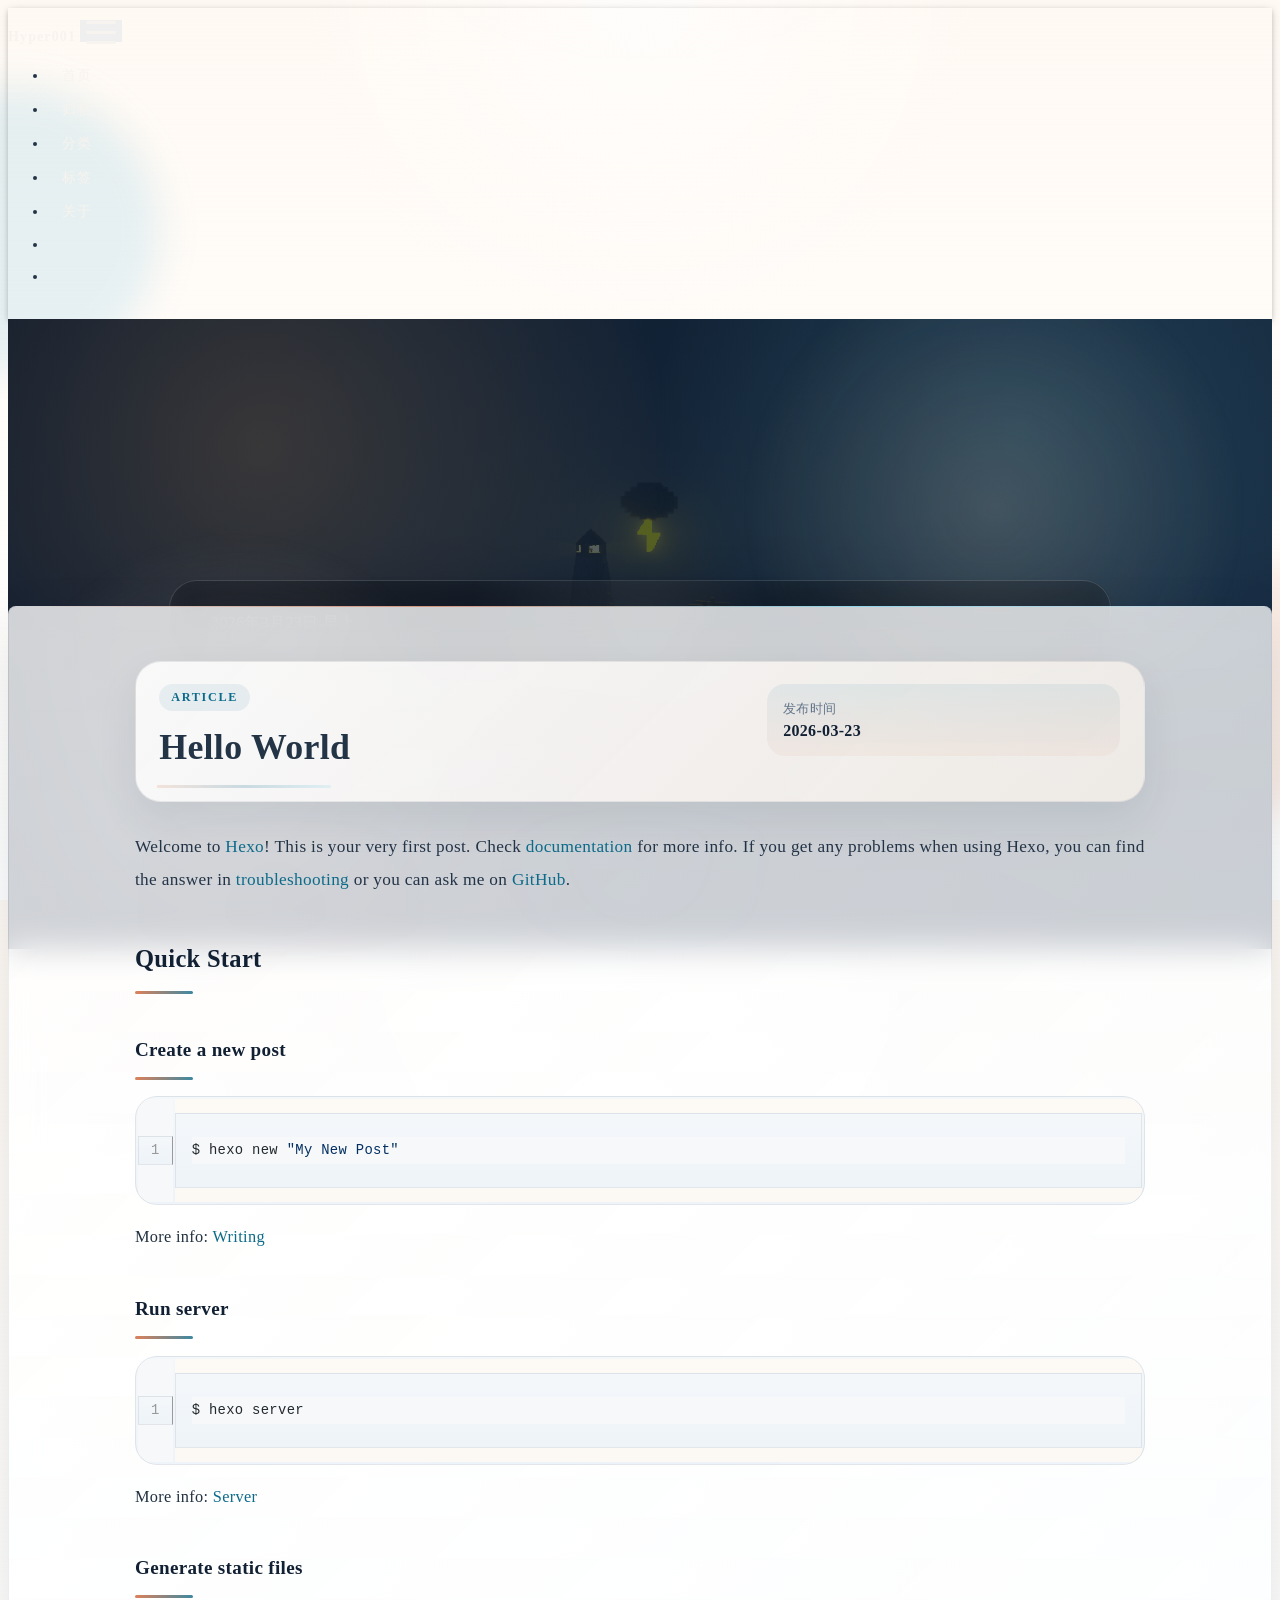
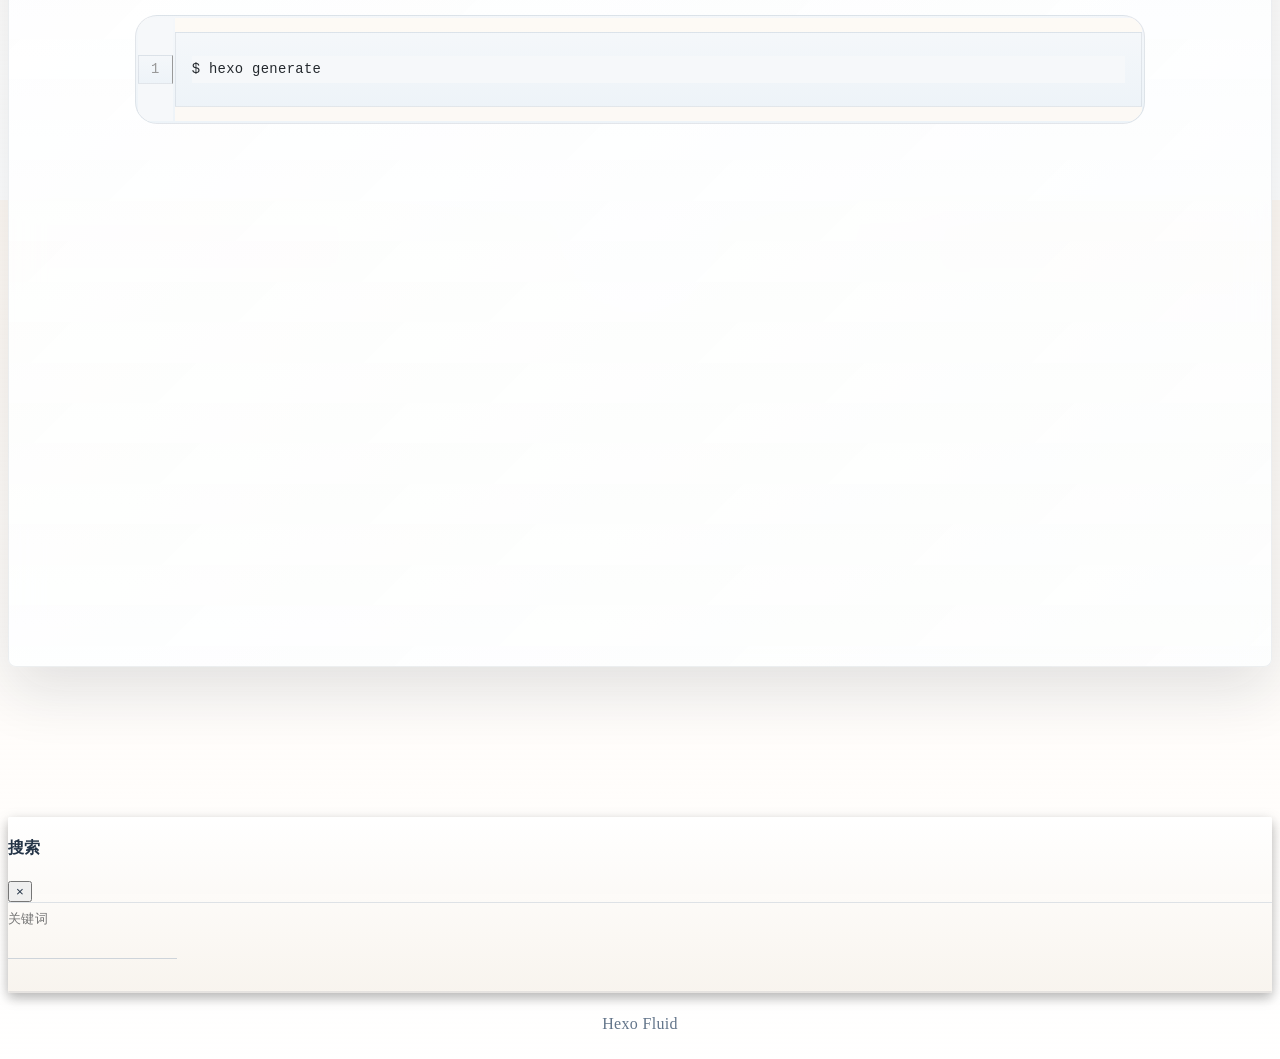
==== commit 03f4934f: "Site updated: 2026-03-24 07:20:20" ====
--- a/3eeb/index.html
+++ b/3eeb/index.html
@@ -1,813 +1,15 @@
-
-
 <!DOCTYPE html>
-<html lang="zh-CN" data-default-color-scheme=auto>
-
-
-
+<html lang="zh-CN">
 <head>
   <meta charset="UTF-8">
-
-  <link rel="apple-touch-icon" sizes="76x76" href="/img/fluid.png">
-  <link rel="icon" href="/img/fluid.png">
-  
-
-  <meta name="viewport" content="width=device-width, initial-scale=1.0, maximum-scale=5.0, shrink-to-fit=no">
-  <meta http-equiv="x-ua-compatible" content="ie=edge">
-  
-  <meta name="theme-color" content="#15283d">
-  <meta name="author" content="Hyper001">
-  <meta name="keywords" content="">
-  
-    <meta name="description" content="Welcome to Hexo! This is your very first post. Check documentation for more info. If you get any problems when using Hexo, you can find the answer in troubleshooting or you can ask me on GitHub. Quick">
-<meta property="og:type" content="article">
-<meta property="og:title" content="Hello World">
-<meta property="og:url" content="https://blog.hyper001.cn/3eeb/index.html">
-<meta property="og:site_name" content="Hyper001 Blog">
-<meta property="og:description" content="Welcome to Hexo! This is your very first post. Check documentation for more info. If you get any problems when using Hexo, you can find the answer in troubleshooting or you can ask me on GitHub. Quick">
-<meta property="og:locale" content="zh_CN">
-<meta property="article:published_time" content="2026-03-22T23:47:34.765Z">
-<meta property="article:modified_time" content="2026-03-23T23:06:46.215Z">
-<meta property="article:author" content="Hyper001">
-<meta name="twitter:card" content="summary_large_image">
-  
-  
-  
-  <title>Hello World - Hyper001 Blog</title>
-
-  <link  rel="stylesheet" href="https://lib.baomitu.com/twitter-bootstrap/4.6.1/css/bootstrap.min.css" />
-
-
-
-  <link  rel="stylesheet" href="https://lib.baomitu.com/github-markdown-css/4.0.0/github-markdown.min.css" />
-
-  <link  rel="stylesheet" href="https://lib.baomitu.com/hint.css/2.7.0/hint.min.css" />
-
-  <link  rel="stylesheet" href="https://lib.baomitu.com/fancybox/3.5.7/jquery.fancybox.min.css" />
-
-
-
-<!-- 主题依赖的图标库，不要自行修改 -->
-<!-- Do not modify the link that theme dependent icons -->
-
-<link rel="stylesheet" href="//at.alicdn.com/t/c/font_1749284_5i9bdhy70f8.css">
-
-
-
-<link rel="stylesheet" href="//at.alicdn.com/t/c/font_1736178_k526ubmyhba.css">
-
-
-<link  rel="stylesheet" href="/css/main.css" />
-
-
-  <link id="highlight-css" rel="stylesheet" href="/css/highlight.css" />
-  
-    <link id="highlight-css-dark" rel="stylesheet" href="/css/highlight-dark.css" />
-  
-
-
-
-  
-<link rel="stylesheet" href="/css/custom.css">
-
-
-
-  <script id="fluid-configs">
-    var Fluid = window.Fluid || {};
-    Fluid.ctx = Object.assign({}, Fluid.ctx)
-    var CONFIG = {"hostname":"blog.hyper001.cn","root":"/","version":"1.9.9","typing":{"enable":true,"typeSpeed":42,"cursorChar":"|","loop":false,"scope":[]},"anchorjs":{"enable":true,"element":"h1,h2,h3,h4,h5,h6","placement":"left","visible":"hover","icon":""},"progressbar":{"enable":true,"height_px":3,"color":"#29d","options":{"showSpinner":false,"trickleSpeed":100}},"code_language":{"enable":true,"default":"TEXT"},"copy_btn":true,"image_caption":{"enable":true},"image_zoom":{"enable":true,"img_url_replace":["",""]},"toc":{"enable":true,"expand_all":true,"placement":"right","headingSelector":"h1,h2,h3,h4,h5,h6","collapseDepth":0},"lazyload":{"enable":true,"loading_img":"/img/loading.gif","onlypost":false,"offset_factor":2},"web_analytics":{"enable":false,"follow_dnt":true,"baidu":null,"google":{"measurement_id":null},"tencent":{"sid":null,"cid":null},"leancloud":{"app_id":null,"app_key":null,"server_url":null,"path":"window.location.pathname","ignore_local":false},"openkounter":{"server_url":"https://open-kounter.mintimate.cn","path":"window.location.pathname","ignore_local":false},"umami":{"src":null,"website_id":null,"domains":null,"start_time":"2024-01-01T00:00:00.000Z","token":null,"api_server":null}},"search_path":"/local-search.xml","include_content_in_search":true};
-
-    if (CONFIG.web_analytics.follow_dnt) {
-      var dntVal = navigator.doNotTrack || window.doNotTrack || navigator.msDoNotTrack;
-      Fluid.ctx.dnt = dntVal && (dntVal.startsWith('1') || dntVal.startsWith('yes') || dntVal.startsWith('on'));
-    }
-  </script>
-  <script  src="/js/utils.js" ></script>
-  <script  src="/js/color-schema.js" ></script>
-  
-
-
-  
-<meta name="generator" content="Hexo 8.1.1"></head>
-
-
+  <meta name="viewport" content="width=device-width, initial-scale=1.0">
+  <meta name="robots" content="noindex,follow">
+  <title>Redirecting...</title>
+  <link rel="canonical" href="/hello-world-3eeb/">
+  <meta http-equiv="refresh" content="0; url=/hello-world-3eeb/">
+  <script>location.replace("/hello-world-3eeb/");</script>
+</head>
 <body>
-  
-
-  <header>
-    
-
-<div class="header-inner" style="height: 70vh;">
-  <nav id="navbar" class="navbar fixed-top  navbar-expand-lg navbar-dark scrolling-navbar">
-  <div class="container">
-    <a class="navbar-brand" href="/">
-      <strong>Hyper001</strong>
-    </a>
-
-    <button id="navbar-toggler-btn" class="navbar-toggler" type="button" data-toggle="collapse"
-            data-target="#navbarSupportedContent"
-            aria-controls="navbarSupportedContent" aria-expanded="false" aria-label="Toggle navigation">
-      <div class="animated-icon"><span></span><span></span><span></span></div>
-    </button>
-
-    <!-- Collapsible content (desktop) -->
-    <div class="collapse navbar-collapse" id="navbarSupportedContent">
-      <ul class="navbar-nav ml-auto text-center">
-        
-          
-          
-          
-          
-            <li class="nav-item">
-              <a class="nav-link" href="/" target="_self">
-                <i class="iconfont icon-home-fill"></i>
-                <span>首页</span>
-              </a>
-            </li>
-          
-        
-          
-          
-          
-          
-            <li class="nav-item">
-              <a class="nav-link" href="/archives/" target="_self">
-                <i class="iconfont icon-archive-fill"></i>
-                <span>归档</span>
-              </a>
-            </li>
-          
-        
-          
-          
-          
-          
-            <li class="nav-item">
-              <a class="nav-link" href="/categories/" target="_self">
-                <i class="iconfont icon-category-fill"></i>
-                <span>分类</span>
-              </a>
-            </li>
-          
-        
-          
-          
-          
-          
-            <li class="nav-item">
-              <a class="nav-link" href="/tags/" target="_self">
-                <i class="iconfont icon-tags-fill"></i>
-                <span>标签</span>
-              </a>
-            </li>
-          
-        
-          
-          
-          
-          
-            <li class="nav-item">
-              <a class="nav-link" href="/about/" target="_self">
-                <i class="iconfont icon-user-fill"></i>
-                <span>关于</span>
-              </a>
-            </li>
-          
-        
-        
-          <li class="nav-item" id="search-btn">
-            <a class="nav-link" target="_self" href="javascript:;" data-toggle="modal" data-target="#modalSearch" aria-label="Search">
-              <i class="iconfont icon-search"></i>
-            </a>
-          </li>
-          
-        
-        
-          <li class="nav-item" id="color-toggle-btn">
-            <a class="nav-link" target="_self" href="javascript:;" aria-label="Color Toggle">
-              <i class="iconfont icon-dark" id="color-toggle-icon"></i>
-            </a>
-          </li>
-        
-      </ul>
-    </div>
-  </div>
-</nav>
-
-<!-- Mobile grid menu overlay -->
-<div id="mobile-grid-menu" class="d-lg-none">
-  <div class="mobile-grid-menu-inner">
-    <div class="container">
-      <div class="row">
-        
-          
-          
-          
-          
-            <div class="col-4 mobile-grid-cell">
-              <a href="/" target="_self">
-                <div class="mobile-grid-item">
-                  <i class="iconfont icon-home-fill"></i>
-                  <span>首页</span>
-                </div>
-              </a>
-            </div>
-          
-        
-          
-          
-          
-          
-            <div class="col-4 mobile-grid-cell">
-              <a href="/archives/" target="_self">
-                <div class="mobile-grid-item">
-                  <i class="iconfont icon-archive-fill"></i>
-                  <span>归档</span>
-                </div>
-              </a>
-            </div>
-          
-        
-          
-          
-          
-          
-            <div class="col-4 mobile-grid-cell">
-              <a href="/categories/" target="_self">
-                <div class="mobile-grid-item">
-                  <i class="iconfont icon-category-fill"></i>
-                  <span>分类</span>
-                </div>
-              </a>
-            </div>
-          
-        
-          
-          
-          
-          
-            <div class="col-4 mobile-grid-cell">
-              <a href="/tags/" target="_self">
-                <div class="mobile-grid-item">
-                  <i class="iconfont icon-tags-fill"></i>
-                  <span>标签</span>
-                </div>
-              </a>
-            </div>
-          
-        
-          
-          
-          
-          
-            <div class="col-4 mobile-grid-cell">
-              <a href="/about/" target="_self">
-                <div class="mobile-grid-item">
-                  <i class="iconfont icon-user-fill"></i>
-                  <span>关于</span>
-                </div>
-              </a>
-            </div>
-          
-        
-        
-          <div class="col-4 mobile-grid-cell" id="mobile-search-btn">
-            <a href="javascript:;" data-toggle="modal" data-target="#modalSearch" aria-label="Search">
-              <div class="mobile-grid-item">
-                <i class="iconfont icon-search"></i>
-                <span>搜索</span>
-              </div>
-            </a>
-          </div>
-        
-        
-          <div class="col-4 mobile-grid-cell" id="mobile-color-toggle-btn"
-               data-label-light="开灯"
-               data-label-dark="关灯">
-            <a href="javascript:;" aria-label="Color Toggle">
-              <div class="mobile-grid-item">
-                <i class="iconfont icon-dark" id="mobile-color-toggle-icon"></i>
-                <span id="mobile-color-toggle-label">关灯</span>
-              </div>
-            </a>
-          </div>
-        
-      </div>
-    </div>
-  </div>
-</div>
-
-  
-
-<div id="banner" class="banner" parallax=true
-     style="background: url('/img/default.png') no-repeat center center; background-size: cover;">
-  <div class="full-bg-img">
-    <div class="mask flex-center" style="background-color: rgba(0, 0, 0, 0.3)">
-      <div class="banner-text text-center fade-in-up">
-        <div class="h2">
-          
-            <span id="subtitle" data-typed-text="Hello World"></span>
-          
-        </div>
-
-        
-          
-  <div class="mt-3">
-    
-    
-      <span class="post-meta">
-        <i class="iconfont icon-date-fill" aria-hidden="true"></i>
-        <time datetime="2026-03-23 07:47" pubdate>
-          2026年3月23日 早上
-        </time>
-      </span>
-    
-  </div>
-
-  <div class="mt-1">
-    
-      <span class="post-meta mr-2">
-        <i class="iconfont icon-chart"></i>
-        
-          367 字
-        
-      </span>
-    
-
-    
-      <span class="post-meta mr-2">
-        <i class="iconfont icon-clock-fill"></i>
-        
-        
-        
-          4 分钟
-        
-      </span>
-    
-
-    
-    
-  </div>
-
-
-        
-      </div>
-
-      
-    </div>
-  </div>
-</div>
-
-
-
-</div>
-
-  </header>
-
-  <main>
-    
-      
-
-<div class="container-fluid nopadding-x">
-  <div class="row nomargin-x">
-    <div class="side-col d-none d-lg-block col-lg-2">
-      
-
-    </div>
-
-    <div class="col-lg-8 nopadding-x-md">
-      <div class="container nopadding-x-md" id="board-ctn">
-        <div id="board">
-          <article class="post-content mx-auto">
-            <h1 id="seo-header">Hello World</h1>
-            
-            
-            <section class="post-lead-card reveal-item">
-              <div class="post-lead-copy">
-                <span class="post-lead-kicker">ARTICLE</span>
-                <h2 class="post-lead-title">Hello World</h2>
-                
-              </div>
-              <div class="post-lead-meta">
-                <div class="post-lead-chip">
-                  <span class="post-lead-chip__label">发布时间</span>
-                  <strong>2026-03-23</strong>
-                </div>
-                
-                
-              </div>
-            </section>
-            
-            
-              <div class="markdown-body">
-                
-                <p>Welcome to <a target="_blank" rel="noopener" href="https://hexo.io/">Hexo</a>! This is your very first post. Check <a target="_blank" rel="noopener" href="https://hexo.io/docs/">documentation</a> for more info. If you get any problems when using Hexo, you can find the answer in <a target="_blank" rel="noopener" href="https://hexo.io/docs/troubleshooting.html">troubleshooting</a> or you can ask me on <a target="_blank" rel="noopener" href="https://github.com/hexojs/hexo/issues">GitHub</a>.</p>
-<h2 id="Quick-Start"><a href="#Quick-Start" class="headerlink" title="Quick Start"></a>Quick Start</h2><h3 id="Create-a-new-post"><a href="#Create-a-new-post" class="headerlink" title="Create a new post"></a>Create a new post</h3><figure class="highlight bash"><table><tr><td class="gutter"><pre><span class="line">1</span><br></pre></td><td class="code"><pre><code class="hljs bash">$ hexo new <span class="hljs-string">&quot;My New Post&quot;</span><br></code></pre></td></tr></table></figure>
-
-<p>More info: <a target="_blank" rel="noopener" href="https://hexo.io/docs/writing.html">Writing</a></p>
-<h3 id="Run-server"><a href="#Run-server" class="headerlink" title="Run server"></a>Run server</h3><figure class="highlight bash"><table><tr><td class="gutter"><pre><span class="line">1</span><br></pre></td><td class="code"><pre><code class="hljs bash">$ hexo server<br></code></pre></td></tr></table></figure>
-
-<p>More info: <a target="_blank" rel="noopener" href="https://hexo.io/docs/server.html">Server</a></p>
-<h3 id="Generate-static-files"><a href="#Generate-static-files" class="headerlink" title="Generate static files"></a>Generate static files</h3><figure class="highlight bash"><table><tr><td class="gutter"><pre><span class="line">1</span><br></pre></td><td class="code"><pre><code class="hljs bash">$ hexo generate<br></code></pre></td></tr></table></figure>
-
-<p>More info: <a target="_blank" rel="noopener" href="https://hexo.io/docs/generating.html">Generating</a></p>
-<h3 id="Deploy-to-remote-sites"><a href="#Deploy-to-remote-sites" class="headerlink" title="Deploy to remote sites"></a>Deploy to remote sites</h3><figure class="highlight bash"><table><tr><td class="gutter"><pre><span class="line">1</span><br></pre></td><td class="code"><pre><code class="hljs bash">$ hexo deploy<br></code></pre></td></tr></table></figure>
-
-<p>More info: <a target="_blank" rel="noopener" href="https://hexo.io/docs/one-command-deployment.html">Deployment</a></p>
-
-                
-              </div>
-            
-            <hr/>
-            <div>
-              <div class="post-metas my-3">
-  
-  
-</div>
-
-
-              
-  
-
-  <div class="license-box my-3">
-    <div class="license-title">
-      <div>Hello World</div>
-      <div>https://blog.hyper001.cn/3eeb/</div>
-    </div>
-    <div class="license-meta">
-      
-        <div class="license-meta-item">
-          <div>作者</div>
-          <div>Hyper001</div>
-        </div>
-      
-      
-        <div class="license-meta-item license-meta-date">
-          <div>发布于</div>
-          <div>2026年3月23日</div>
-        </div>
-      
-      
-      
-        <div class="license-meta-item">
-          <div>许可协议</div>
-          <div>
-            
-              
-              
-                <a class="print-no-link" target="_blank" href="https://creativecommons.org/licenses/by/4.0/">
-                  <span class="hint--top hint--rounded" aria-label="BY - 署名">
-                    <i class="iconfont icon-cc-by"></i>
-                  </span>
-                </a>
-              
-            
-          </div>
-        </div>
-      
-    </div>
-    <div class="license-icon iconfont"></div>
-  </div>
-
-
-
-              
-                <div class="post-prevnext my-3">
-                  <article class="post-prev col-6">
-                    
-                    
-                  </article>
-                  <article class="post-next col-6">
-                    
-                    
-                  </article>
-                </div>
-              
-            </div>
-
-            
-          </article>
-        </div>
-      </div>
-    </div>
-
-    <div class="side-col d-none d-lg-block col-lg-2">
-      
-  <aside class="sidebar" style="margin-left: -1rem">
-    <div id="toc">
-  <p class="toc-header">
-    <i class="iconfont icon-list"></i>
-    <span>目录</span>
-  </p>
-  <div class="toc-body" id="toc-body"></div>
-</div>
-
-
-
-  </aside>
-
-
-    </div>
-  </div>
-</div>
-
-
-
-
-
-  
-
-
-
-  
-
-
-
-  
-
-
-
-  
-
-
-
-  
-
-
-
-
-
-
-
-    
-
-    
-      <a id="scroll-top-button" aria-label="TOP" href="#" role="button">
-        <i class="iconfont icon-arrowup" aria-hidden="true"></i>
-      </a>
-    
-
-    
-      <div class="modal fade" id="modalSearch" tabindex="-1" role="dialog" aria-labelledby="ModalLabel"
-     aria-hidden="true">
-  <div class="modal-dialog modal-dialog-scrollable modal-lg" role="document">
-    <div class="modal-content">
-      <div class="modal-header text-center">
-        <h4 class="modal-title w-100 font-weight-bold">搜索</h4>
-        <button type="button" id="local-search-close" class="close" data-dismiss="modal" aria-label="Close">
-          <span aria-hidden="true">&times;</span>
-        </button>
-      </div>
-      <div class="modal-body mx-3">
-        <div class="md-form mb-5">
-          <input type="text" id="local-search-input" class="form-control validate">
-          <label data-error="x" data-success="v" for="local-search-input">关键词</label>
-        </div>
-        <div class="list-group" id="local-search-result"></div>
-      </div>
-    </div>
-  </div>
-</div>
-
-    
-
-    
-  </main>
-
-  <footer>
-    <div class="footer-inner">
-  
-    <div class="footer-content">
-       <a href="https://hexo.io" target="_blank" rel="nofollow noopener"><span>Hexo</span></a> <i class="iconfont icon-love"></i> <a href="https://github.com/fluid-dev/hexo-theme-fluid" target="_blank" rel="nofollow noopener"><span>Fluid</span></a> 
-    </div>
-  
-  
-  
-</div>
-
-  </footer>
-
-  <!-- Scripts -->
-  
-  <script  src="https://lib.baomitu.com/nprogress/0.2.0/nprogress.min.js" ></script>
-  <link  rel="stylesheet" href="https://lib.baomitu.com/nprogress/0.2.0/nprogress.min.css" />
-
-  <script>
-    NProgress.configure({"showSpinner":false,"trickleSpeed":100})
-    NProgress.start()
-    window.addEventListener('load', function() {
-      NProgress.done();
-    })
-  </script>
-
-
-<script  src="https://lib.baomitu.com/jquery/3.6.4/jquery.min.js" ></script>
-<script  src="https://lib.baomitu.com/twitter-bootstrap/4.6.1/js/bootstrap.min.js" ></script>
-<script  src="/js/events.js" ></script>
-<script  src="/js/plugins.js" ></script>
-
-
-  <script  src="https://lib.baomitu.com/typed.js/2.0.12/typed.min.js" ></script>
-  <script>
-    (function (window, document) {
-      var typing = Fluid.plugins.typing;
-      var subtitle = document.getElementById('subtitle');
-      if (!subtitle || !typing) {
-        return;
-      }
-      var text = subtitle.getAttribute('data-typed-text');
-      
-        typing(text);
-      
-    })(window, document);
-  </script>
-
-
-
-
-  
-    <script  src="/js/img-lazyload.js" ></script>
-  
-
-
-
-
-  
-<script>
-  Fluid.utils.createScript('https://lib.baomitu.com/tocbot/4.20.1/tocbot.min.js', function() {
-    var toc = jQuery('#toc');
-    if (toc.length === 0 || !window.tocbot) { return; }
-    var boardCtn = jQuery('#board-ctn');
-    var boardTop = boardCtn.offset().top;
-
-    function isExpandAllEnabled() {
-      return CONFIG.toc && CONFIG.toc.expand_all === true;
-    }
-    function expandAllToc() {
-      if (!isExpandAllEnabled()) { return; }
-      jQuery('#toc-body .tocbot-is-collapsed').removeClass('tocbot-is-collapsed');
-    }
-    function updateTocToggle($li, $childList) {
-      var $toggle = $li.children('.toc-toggle');
-      if ($toggle.length === 0) { return; }
-      var collapsed = $childList.hasClass('tocbot-is-collapsed');
-      $toggle
-        .toggleClass('toc-toggle-collapsed', collapsed)
-        .toggleClass('toc-toggle-expanded', !collapsed);
-    }
-    function bindTocToggle() {
-      if (!isExpandAllEnabled()) { return; }
-      jQuery('#toc-body .toc-list-item').each(function() {
-        var $li = jQuery(this);
-        var $childList = $li.children('ol');
-        if ($childList.length === 0) {
-          if ($li.children('.toc-toggle').length === 0) {
-            $li.prepend('<span class="toc-toggle toc-toggle-placeholder" aria-hidden="true">›</span>');
-          }
-          return;
-        }
-
-        if ($li.children('.toc-toggle').length === 0) {
-          $li.prepend('<span class="toc-toggle toc-toggle-expanded" aria-hidden="true">›</span>');
-        }
-        updateTocToggle($li, $childList);
-      });
-      jQuery('#toc-body').off('click.tocToggle').on('click.tocToggle', '.toc-toggle', function(e) {
-        e.preventDefault();
-        e.stopPropagation();
-        var $li = jQuery(this).parent('.toc-list-item');
-        var $childList = $li.children('ol');
-        if ($childList.length === 0) { return; }
-        $childList.toggleClass('tocbot-is-collapsed');
-        updateTocToggle($li, $childList);
-      });
-      if (!window.__tocToggleObserver) {
-        window.__tocToggleObserver = new MutationObserver(function(mutations) {
-          mutations.forEach(function(mutation) {
-            if (mutation.type !== 'attributes' || mutation.attributeName !== 'class') { return; }
-            var $list = jQuery(mutation.target);
-            var $li = $list.parent('.toc-list-item');
-            if ($li.length === 0) { return; }
-            updateTocToggle($li, $list);
-          });
-        });
-        jQuery('#toc-body ol').each(function() {
-          window.__tocToggleObserver.observe(this, { attributes: true });
-        });
-      }
-    }
-    var tocConfig = Object.assign({
-      tocSelector     : '#toc-body',
-      contentSelector : '.markdown-body',
-      linkClass       : 'tocbot-link',
-      activeLinkClass : 'tocbot-active-link',
-      listClass       : 'tocbot-list',
-      isCollapsedClass: 'tocbot-is-collapsed',
-      collapsibleClass: 'tocbot-is-collapsible',
-      scrollSmooth    : true,
-      includeTitleTags: true,
-      headingsOffset  : -boardTop,
-    }, CONFIG.toc);
-    if (isExpandAllEnabled()) {
-      tocConfig.collapseDepth = 6;
-    }
-    window.tocbot.init(tocConfig);
-    if (toc.find('.toc-list-item').length > 0) {
-      toc.css('visibility', 'visible');
-    }
-    expandAllToc();
-    bindTocToggle();
-
-    Fluid.events.registerRefreshCallback(function() {
-      if ('tocbot' in window) {
-        tocbot.refresh();
-        var toc = jQuery('#toc');
-        if (toc.length === 0 || !tocbot) {
-          return;
-        }
-        if (toc.find('.toc-list-item').length > 0) {
-          toc.css('visibility', 'visible');
-        }
-        expandAllToc();
-        bindTocToggle();
-      }
-    });
-  });
-</script>
-
-
-  <script src=https://lib.baomitu.com/clipboard.js/2.0.11/clipboard.min.js></script>
-
-  <script>Fluid.plugins.codeWidget();</script>
-
-
-  
-<script>
-  Fluid.utils.createScript('https://lib.baomitu.com/anchor-js/5.0.0/anchor.min.js', function() {
-    window.anchors.options = {
-      placement: CONFIG.anchorjs.placement,
-      visible  : CONFIG.anchorjs.visible
-    };
-    if (CONFIG.anchorjs.icon) {
-      window.anchors.options.icon = CONFIG.anchorjs.icon;
-    }
-    var el = (CONFIG.anchorjs.element || 'h1,h2,h3,h4,h5,h6').split(',');
-    var res = [];
-    for (var item of el) {
-      res.push('.markdown-body > ' + item.trim());
-    }
-    if (CONFIG.anchorjs.placement === 'left') {
-      window.anchors.options.class = 'anchorjs-link-left';
-    }
-    window.anchors.add(res.join(', '));
-
-    Fluid.events.registerRefreshCallback(function() {
-      if ('anchors' in window) {
-        anchors.removeAll();
-        var el = (CONFIG.anchorjs.element || 'h1,h2,h3,h4,h5,h6').split(',');
-        var res = [];
-        for (var item of el) {
-          res.push('.markdown-body > ' + item.trim());
-        }
-        if (CONFIG.anchorjs.placement === 'left') {
-          anchors.options.class = 'anchorjs-link-left';
-        }
-        anchors.add(res.join(', '));
-      }
-    });
-  });
-</script>
-
-
-  
-<script>
-  Fluid.utils.createScript('https://lib.baomitu.com/fancybox/3.5.7/jquery.fancybox.min.js', function() {
-    Fluid.plugins.fancyBox();
-  });
-</script>
-
-
-  <script>Fluid.plugins.imageCaption();</script>
-
-  <script  src="/js/local-search.js" ></script>
-
-
-
-
-  
-<script src="/js/custom.js"></script>
-
-
-
-<!-- 主题的启动项，将它保持在最底部 -->
-<!-- the boot of the theme, keep it at the bottom -->
-<script  src="/js/boot.js" ></script>
-
-
-  
-
-  <noscript>
-    <div class="noscript-warning">博客在允许 JavaScript 运行的环境下浏览效果更佳</div>
-  </noscript>
+  <p>Redirecting to <a href="/hello-world-3eeb/">/hello-world-3eeb/</a></p>
 </body>
-</html>
+</html>
